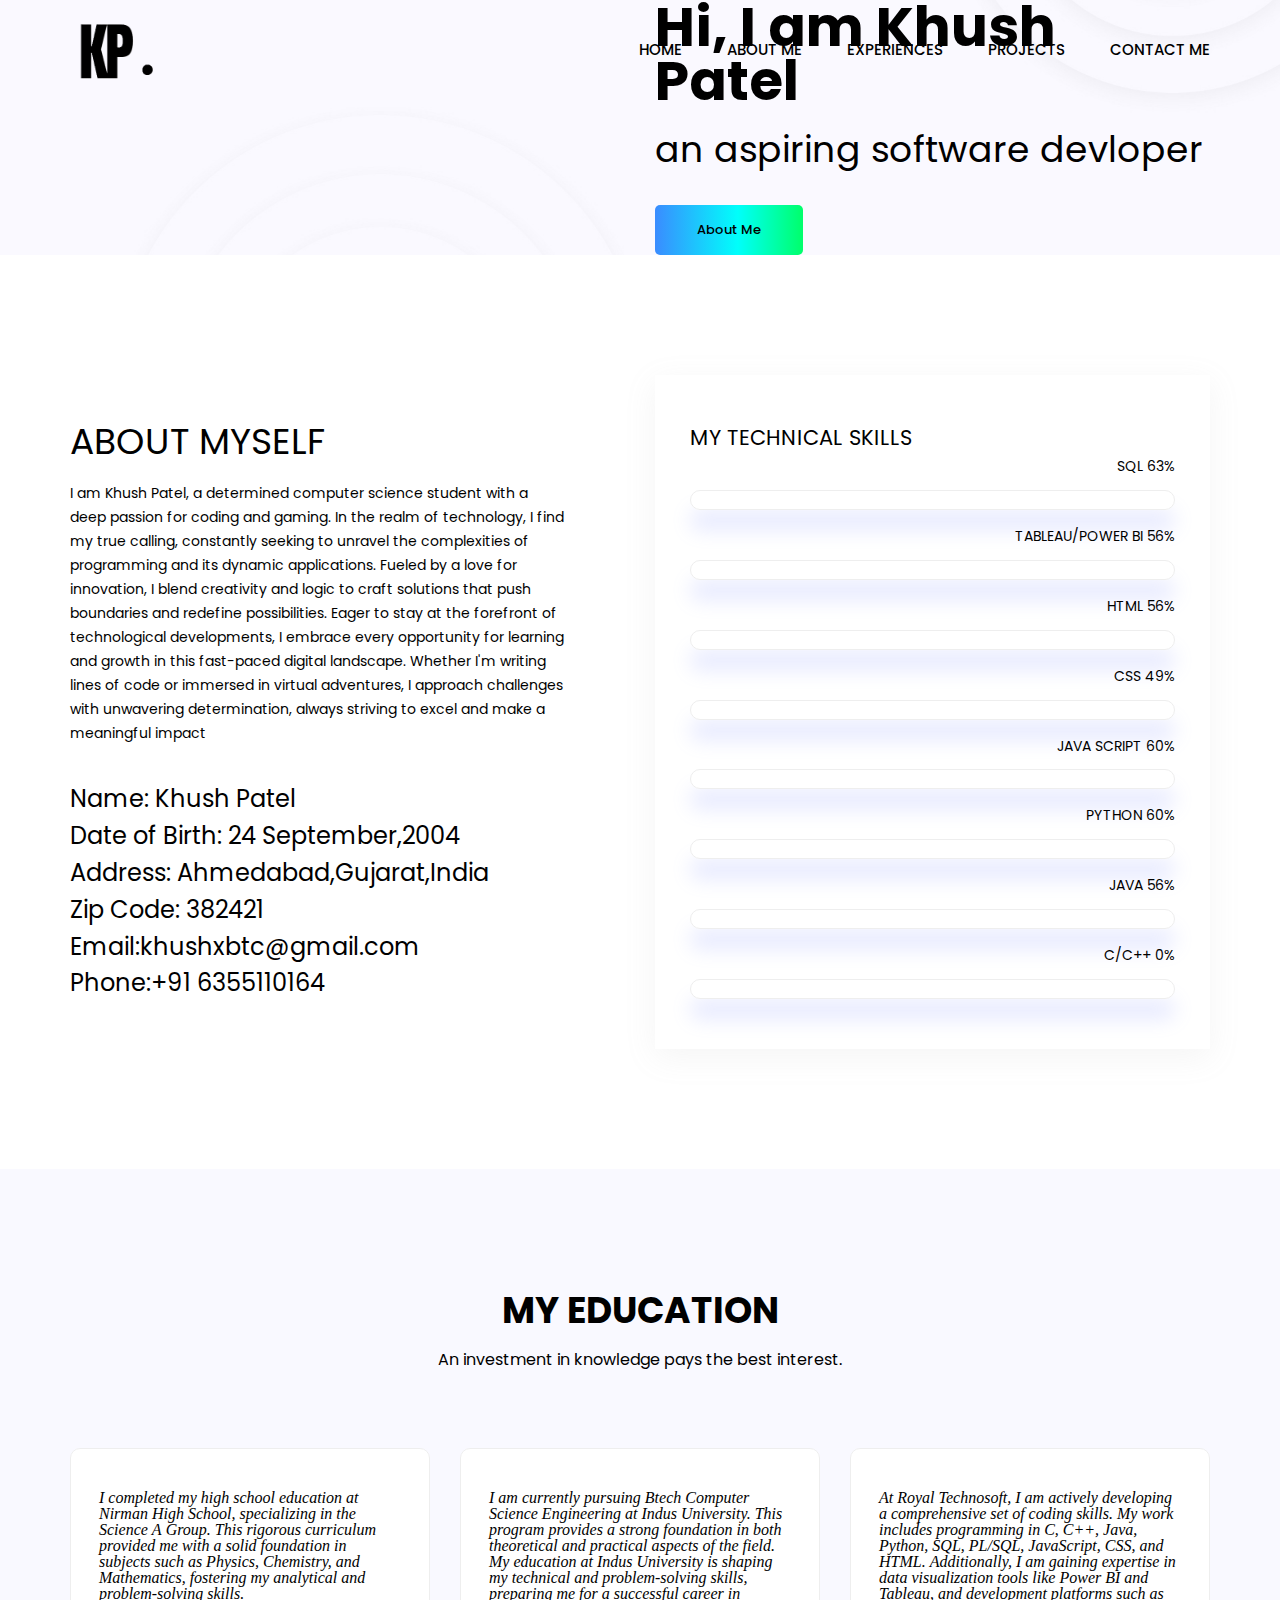
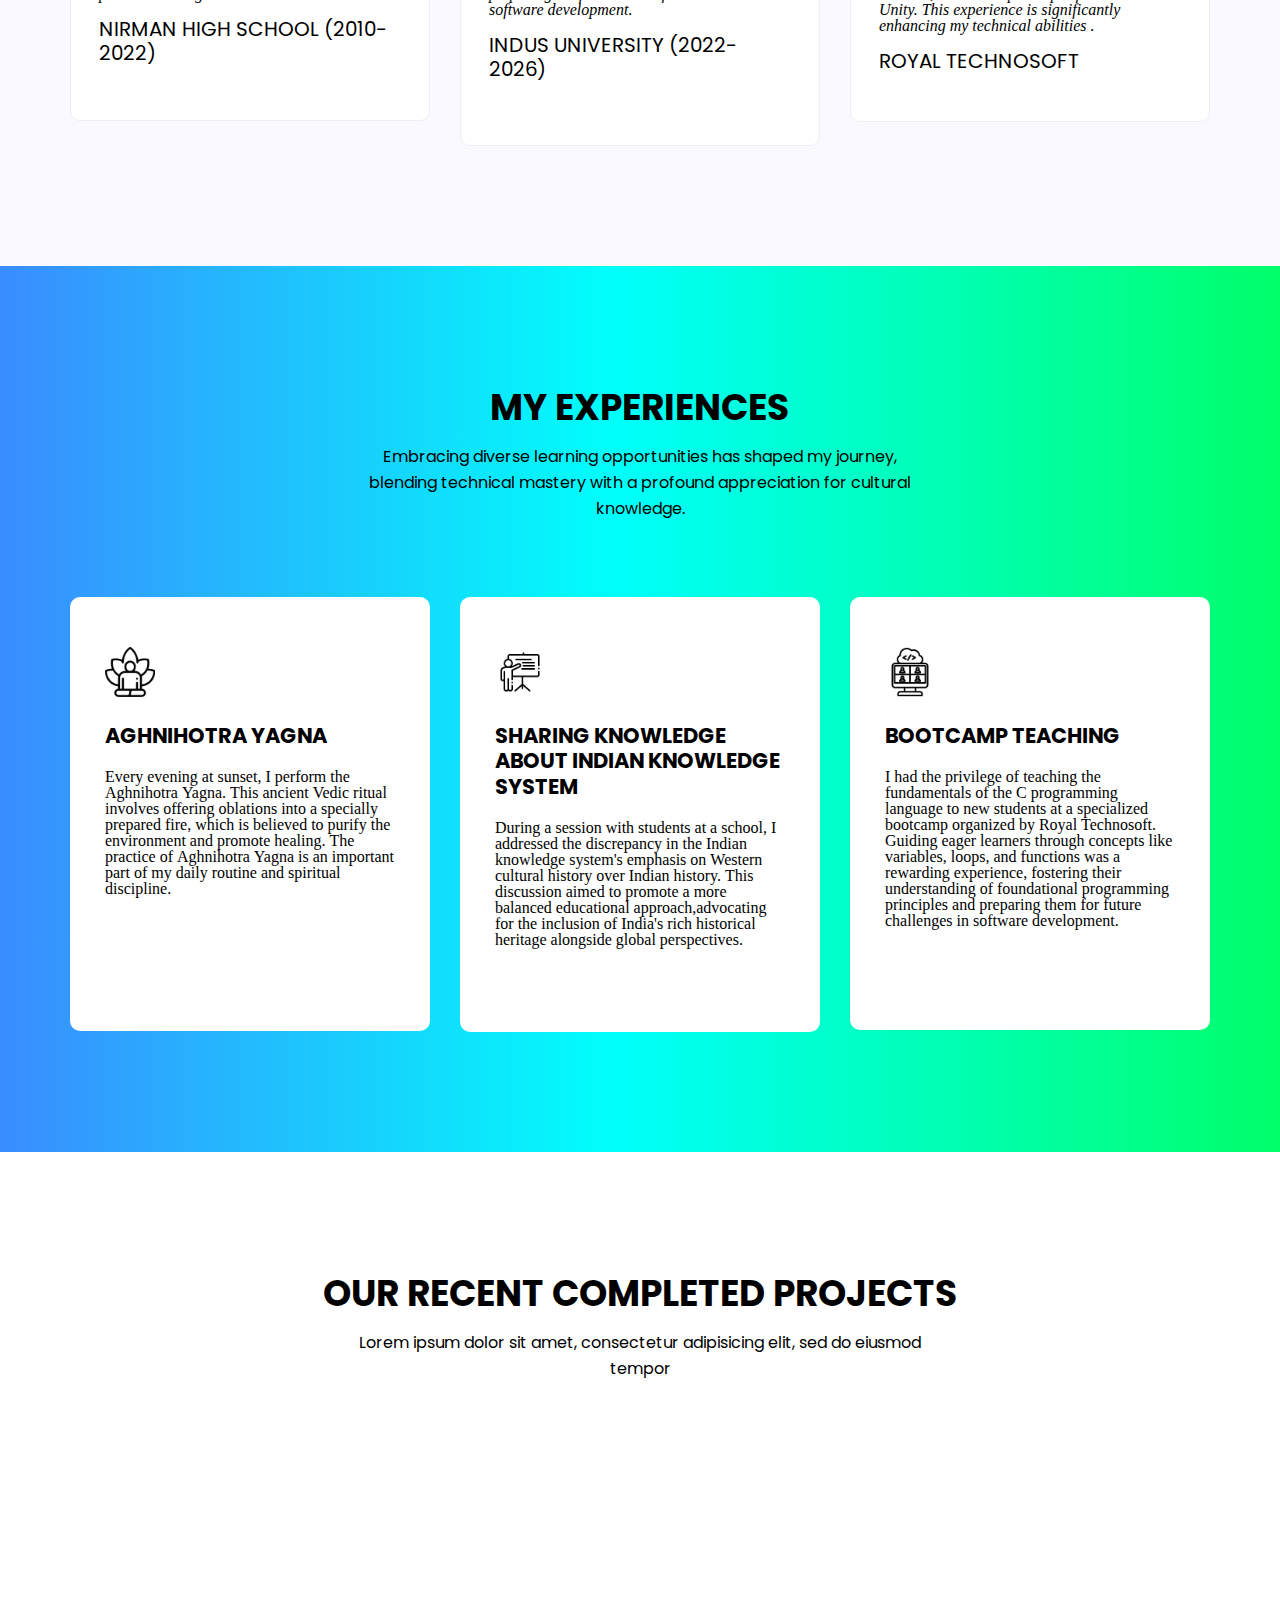
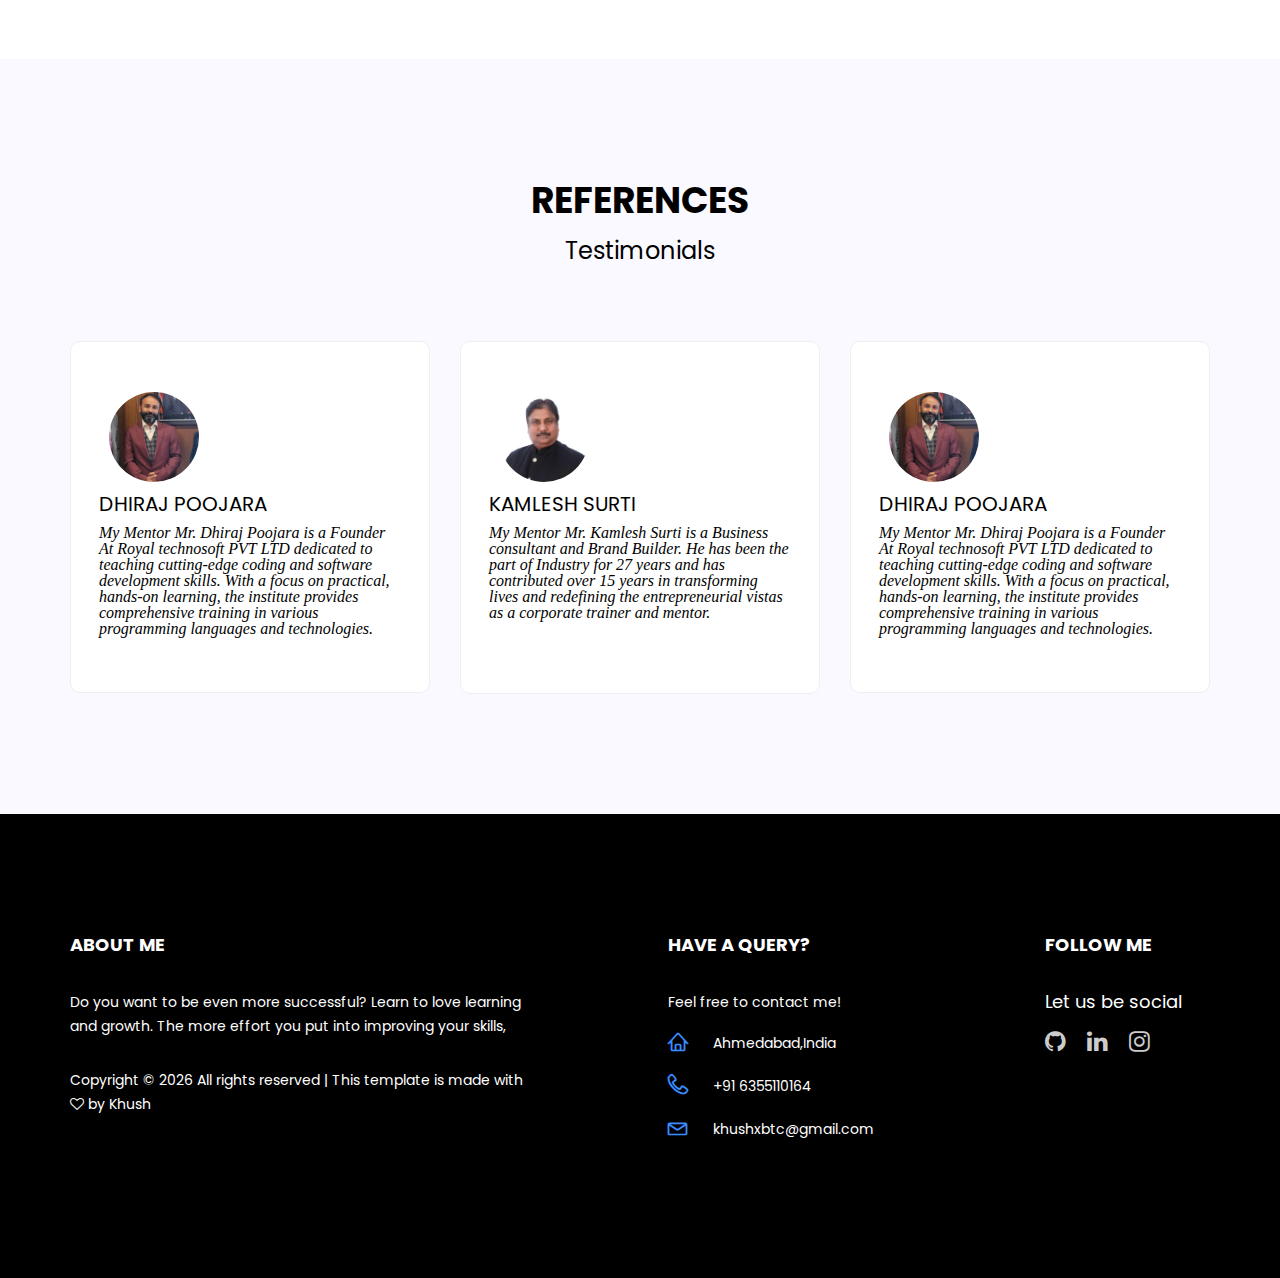
==== index.html @ c9334018 "Update index.html" ====
<!doctype html>
<html lang="en">

<head>
	<!-- Required meta tags -->
	<meta charset="utf-8">
	<meta name="viewport" content="width=device-width, initial-scale=1, shrink-to-fit=no">
	<link rel="icon" type="image/png" href="img/favicon.png" >
	<title>Khush Patel</title>
	<!-- Bootstrap CSS -->
	<link rel="stylesheet" href="css/bootstrap.css">
	<link rel="stylesheet" href="vendors/linericon/style.css">
	<link rel="stylesheet" href="css/font-awesome.min.css">
	<link rel="stylesheet" href="vendors/owl-carousel/owl.carousel.min.css">
	<link rel="stylesheet" href="vendors/lightbox/simpleLightbox.css">
	<link rel="stylesheet" href="vendors/nice-select/css/nice-select.css">
	<link rel="stylesheet" href="vendors/animate-css/animate.css">
	<link rel="stylesheet" href="vendors/flaticon/flaticon.css">
	<!-- main css -->
	<link rel="stylesheet" href="css/style.css">
	<link rel="stylesheet" href="css/responsive.css">
</head>

<body>

	<!--================Header Menu Area =================-->
	<header class="header_area">
		<div class="main_menu" id="mainNav">
			<nav class="navbar navbar-expand-lg navbar-light">
				<div class="container box_1620">
					<!-- Brand and toggle get grouped for better mobile display -->
					<a class="navbar-brand logo_h" href="index.html"><img src="img/logo.png" width="90px" alt=""></a>
					<button class="navbar-toggler" type="button" data-toggle="collapse"
						data-target="#navbarSupportedContent" aria-controls="navbarSupportedContent"
						aria-expanded="false" aria-label="Toggle navigation">
						<span class="icon-bar"></span>
						<span class="icon-bar"></span>
						<span class="icon-bar"></span>
					</button>
					<!-- Collect the nav links, forms, and other content for toggling -->
					<div class="collapse navbar-collapse offset" id="navbarSupportedContent">
						<ul class="nav navbar-nav menu_nav ml-auto">
							<li class="nav-item active"><a class="nav-link" href="index.html">Home</a></li>
							<li class="nav-item"><a class="nav-link" href="about-us.html">About Me</a></li>
							<li class="nav-item"><a class="nav-link" href="services.html">experiences</a>
							<li class="nav-item"><a class="nav-link" href="portfolio.html">Projects</a>
							<li class="nav-item"><a class="nav-link" href="contact.html">Contact me</a></li>
						</ul>
					</div>
				</div>
			</nav>
		</div>
	</header>
	<!--================Header Menu Area =================-->

	<!--================Home Banner Area =================-->
	<section class="home_banner_area">
		<div class="banner_inner">
			<div class="container">
				<div class="row">
					<div class="col-lg-6">
						<div class="home_left_img">
							<img src="img/banner/home-left-3.png" height="800" alt="">
						</div>
					</div>
					<div class="col-lg-6">
						<div class="banner_content">
							<!-- <h5>This is me,</h5> -->
							<h2> Hi, I am Khush Patel</h2>
							<h1 id="fsd">an aspiring software devloper</h3>
								<br>
								<a class="banner_btn" href="about-us.html">About Me</a>
						</div>
					</div>
				</div>
			</div>
		</div>
	</section>
	<!--================End Home Banner Area =================-->

	<!--================Welcome Area =================-->
	<section class="welcome_area p_120">
		<div class="container">
			<div class="row welcome_inner">
				<div class="col-lg-6">
					<div class="welcome_text">
						<h4>About Myself</h4>
						<p>I am Khush Patel, a determined computer science student with a deep passion for coding and
							gaming. In the realm of technology, I find my true calling, constantly seeking to unravel
							the complexities of programming and its dynamic applications. Fueled by a love for
							innovation, I blend creativity and logic to craft solutions that push boundaries and
							redefine possibilities. Eager to stay at the forefront of technological developments, I
							embrace every opportunity for learning and growth in this fast-paced digital landscape.
							Whether I'm writing lines of code or immersed in virtual adventures, I approach challenges
							with unwavering determination, always striving to excel and make a meaningful impact</p>
					</div>
					<div>
						<h3>Name: Khush Patel</h3>
					</div>
					<div>
						<h3>Date of Birth: 24 September,2004</h3>
					</div>
					<div>
						<h3>Address: Ahmedabad,Gujarat,India</h3>
					</div>
					<div>
						<h3>Zip Code: 382421</h3>
					</div>
					<div>
						<h3>Email:khushxbtc@gmail.com</h3>
					</div>
					<div>
						<h3>Phone:+91 6355110164</h3>
					</div>

				</div>

				<div class="col-lg-6">
					<div class="tools_expert">
						<h3>My Technical Skills</h3>
						<div class="skill_main">
							<div class="skill_item">
								<h4>SQL <span class="counter">90</span>%</h4>
								<div class="progress">
									<div class="progress-bar" role="progressbar" aria-valuenow="90" aria-valuemin="0"
										aria-valuemax="100"></div>
								</div>
							</div>
							<div class="skill_item">
								<h4>TABLEAU/POWER BI <span class="counter">80</span>%</h4>
								<div class="progress">
									<div class="progress-bar" role="progressbar" aria-valuenow="80" aria-valuemin="0"
										aria-valuemax="100"></div>
								</div>
							</div>
							<div class="skill_item">
								<h4>HTML <span class="counter">80</span>%</h4>
								<div class="progress">
									<div class="progress-bar" role="progressbar" aria-valuenow="80" aria-valuemin="0"
										aria-valuemax="100"></div>
								</div>
							</div>
							<div class="skill_item">
								<h4>CSS <span class="counter">70</span>%</h4>
								<div class="progress">
									<div class="progress-bar" role="progressbar" aria-valuenow="70" aria-valuemin="0"
										aria-valuemax="100"></div>
								</div>
							</div>

							<div class="skill_item">
								<h4>JAVA SCRIPT <span class="counter">85</span>%</h4>
								<div class="progress">
									<div class="progress-bar" role="progressbar" aria-valuenow="85" aria-valuemin="0"
										aria-valuemax="100"></div>
								</div>
							</div>
							<div class="skill_item">
								<h4>PYTHON <span class="counter">85</span>%</h4>
								<div class="progress">
									<div class="progress-bar" role="progressbar" aria-valuenow="85" aria-valuemin="0"
										aria-valuemax="100"></div>
								</div>
							</div>
							<div class="skill_item">
								<h4>JAVA <span class="counter">80</span>%</h4>
								<div class="progress">
									<div class="progress-bar" role="progressbar" aria-valuenow="80" aria-valuemin="0"
										aria-valuemax="100"></div>
								</div>
							</div>
							<div class="skill_item">
								<h4>C/C++ <span class="counter">85</span>%</h4>
								<div class="progress">
									<div class="progress-bar" role="progressbar" aria-valuenow="85" aria-valuemin="0"
										aria-valuemax="100"></div>
								</div>
							</div>
						</div>
					</div>
				</div>
			</div>
		</div>
	</section>
	<section class="testimonials_area p_120">
		<div class="container">
			<div class="main_title">
				<h2>MY EDUCATION</h2>
				<p>An investment in knowledge pays the best interest.</p>
			</div>
			<div class="testi_inner">
				<div class="testi_slider owl-carousel">
					<div class="item">
						<div class="testi_item">
							<div id="ee1">
								<i class="fa fa-quotes">
									<p>I completed my high school education at Nirman High School, specializing in the
										Science A Group. This rigorous curriculum provided me with a solid foundation in
										subjects such as Physics, Chemistry, and Mathematics, fostering my analytical
										and
										problem-solving skills.</p>
								</i>
								<h4>NIRMAN HIGH SCHOOL (2010-2022) </h4>
							</div>
						</div>
					</div>
					<div class="item">
						<div class="testi_item">
							<div id="e2">
								<i class="fa fa-quotes">
									<p>I am currently pursuing Btech Computer Science Engineering at Indus University.
										This
										program provides a strong foundation in both theoretical and practical aspects
										of
										the field. My education at Indus University is shaping my technical and
										problem-solving skills, preparing me for a successful career in software
										development.</p>
								</i>
								<h4>INDUS UNIVERSITY (2022-2026)</h4>
							</div>
						</div>
					</div>
					<div class="item">
						<div class="testi_item">

							<i class="fa fa-quotes">
								<p>At Royal Technosoft, I am actively developing a comprehensive set of coding skills.
									My work includes programming in C, C++, Java, Python, SQL, PL/SQL, JavaScript, CSS,
									and HTML. Additionally, I am gaining expertise in data visualization tools like
									Power BI and Tableau, and development platforms such as Unity. This experience is
									significantly enhancing my technical abilities .</p>
							</i>
							<h4>Royal Technosoft</h4>
						</div>
					</div>
				</div>
			</div>
		</div>
	</section>
	<!--================End Welcome Area =================-->

	<!--================Feature Area =================-->
	<section class="feature_area p_120">
		<div class="container">
			<div class="main_title">
				<h2>My Experiences</h2>
				<p>Embracing diverse learning opportunities has shaped my journey, blending technical mastery with a
					profound appreciation for cultural knowledge.</p>
			</div>
			<div class="feature_inner row">
				<div class="col-lg-4 col-md-6">
					<div class="feature_item">
						<div id="e1">
							<div>
								<img src="img/001-meditation.png" width="50">
							</div>
							<br>
							<h4>Aghnihotra Yagna</h4>
							<i class="fa fa-quotes">
								<p>Every evening at sunset, I perform the Aghnihotra Yagna. This ancient Vedic ritual
									involves offering oblations into a specially prepared fire, which is believed to
									purify the environment and promote healing. The practice of Aghnihotra Yagna is an
									important part of my daily routine and spiritual discipline.</p>
							</i>
						</div>
					</div>
				</div>
				<div class="col-lg-4 col-md-6">
					<div class="feature_item">
						<div>
							<img src="img/002-teaching.png" width="50">
						</div>
						<br>
						<h4>Sharing Knowledge About Indian Knowledge System</h4>
						<i class="fa fa-quotes">
							<p>During a session with students at a school, I addressed the discrepancy in the Indian
								knowledge system's emphasis on Western cultural history over Indian history. This
								discussion aimed to promote a more balanced educational approach,advocating for the
								inclusion of India's rich historical heritage alongside global perspectives.</p>
						</i>
					</div>
				</div>
				<div class="col-lg-4 col-md-6">
					<div class="feature_item">
						<div id="e3">
							<div>
								<img src="img/003-coding-cloud.png" width="50">
							</div>
							<br>
							<h4>BOOTCAMP TEACHING</h4>
							<i class="fa fa-quotes">
								<p>I had the privilege of teaching the fundamentals of the C programming language to new
									students at a specialized bootcamp organized by Royal Technosoft. Guiding eager
									learners
									through concepts like variables, loops, and functions was a rewarding experience,
									fostering their understanding of foundational programming principles and preparing
									them
									for future challenges in software development.</p>
							</i>
						</div>
					</div>
				</div>
			</div>
		</div>
	</section>
	<!--================End Feature Area =================-->

	<!--================Projects Area =================-->
	<section class="projects_area p_120">
		<div class="container">
			<div class="main_title">
				<h2>Our Recent Completed Projects</h2>
				<p>Lorem ipsum dolor sit amet, consectetur adipisicing elit, sed do eiusmod tempor</p>
			</div>
			<!-- <div class="projects_fillter">
					<ul class="filter list">
						<li class="active" data-filter="*"><a href="#">All Categories</a></li>
						<li data-filter=".brand"><a href="#">Branding</a></li>
						<li data-filter=".work"><a href="#">Creative Work </a></li>
						<li data-filter=".web"><a href="#">Web Design</a></li>
					</ul>
				</div> -->
			<div class="projects_inner row">
				<div class="col-lg-4 col-sm-6 brand web">
					<div class="projects_item">
						<img class="img-fluid" src="img/projects/projects-1.jpg" alt="">
						<div class="projects_text">
							<a href="portfolio-details.html">
								<h4>3D Helmet Design</h4>
							</a>
							<p>Client Project</p>
						</div>
					</div>
				</div>
				<div class="col-lg-4 col-sm-6 brand work">
					<div class="projects_item">
						<img class="img-fluid" src="img/projects/projects-2.jpg" alt="">
						<div class="projects_text">
							<a href="portfolio-details.html">
								<h4>3D Helmet Design</h4>
							</a>
							<p>Client Project</p>
						</div>
					</div>
				</div>
				<div class="col-lg-4 col-sm-6 work">
					<div class="projects_item">
						<img class="img-fluid" src="img/projects/projects-3.jpg" alt="">
						<div class="projects_text">
							<a href="portfolio-details.html">
								<h4>3D Helmet Design</h4>
							</a>
							<p>Client Project</p>
						</div>
					</div>
				</div>
				<div class="col-lg-4 col-sm-6 brand web">
					<div class="projects_item">
						<img class="img-fluid" src="img/projects/projects-4.jpg" alt="">
						<div class="projects_text">
							<a href="portfolio-details.html">
								<h4>3D Helmet Design</h4>
							</a>
							<p>Client Project</p>
						</div>
					</div>
				</div>
				<div class="col-lg-4 col-sm-6 brand work">
					<div class="projects_item">
						<img class="img-fluid" src="img/projects/projects-5.jpg" alt="">
						<div class="projects_text">
							<a href="portfolio-details.html">
								<h4>3D Helmet Design</h4>
							</a>
							<p>Client Project</p>
						</div>
					</div>
				</div>
				<div class="col-lg-4 col-sm-6 brand work web">
					<div class="projects_item">
						<img class="img-fluid" src="img/projects/projects-6.jpg" alt="">
						<div class="projects_text">
							<a href="portfolio-details.html">
								<h4>3D Helmet Design</h4>
							</a>
							<p>Client Project</p>
						</div>
					</div>
				</div>
			</div>
		</div>
	</section>
	<!--================End Projects Area =================-->

	<!--================Testimonials Area =================-->
	<section class="testimonials_area p_120">
		<div class="container">
			<div class="main_title">
				<h2>REFERENCES</h2>
				<h3>Testimonials</h3>
			</div>
			<div class="testi_inner">
				<div class="testi_slider owl-carousel">
					<div class="item">
						<div class="testi_item">
							<div id="dst">
								<img src="img/dhiraj_sir.jpeg" id="ds">
								<h4>Dhiraj Poojara</h4>
								<i class="fa fa-quotes">
									<p>My Mentor Mr. Dhiraj Poojara is a Founder At Royal technosoft PVT LTD dedicated
										to
										teaching cutting-edge coding and software development skills. With a focus on
										practical, hands-on learning, the institute provides comprehensive training in
										various programming languages and technologies. </p>
								</i>
							</div>
						</div>
					</div>
					<div class="item">
						<div class="testi_item">
							<div id="kst">
								<img src="img/Kamlesh_Sir.png" id="ks">
								<h4>Kamlesh Surti</h4>
								<i class="fa fa-quotes">
									<p>My Mentor Mr. Kamlesh Surti is a Business consultant and Brand Builder. He has
										been
										the part of Industry for 27 years and has contributed over 15 years in
										transforming
										lives and redefining the entrepreneurial vistas as a corporate trainer and
										mentor.
									</p>
								</i>
							</div>
						</div>
					</div>
				</div>
			</div>
		</div>
	</section>
	<!--================End Testimonials Area =================-->
	<!--================Footer Area =================-->
	<footer class="footer_area p_120">
		<div class="container">
			<div class="row footer_inner">
				<div class="col-lg-5 col-sm-6">
					<aside class="f_widget ab_widget">
						<div class="f_title">
							<h3>About Me</h3>
						</div>
						<p>Do you want to be even more successful? Learn to love learning and growth. The more effort
							you put into improving your skills,</p>
						<p><!-- Link back to Colorlib can't be removed. Template is licensed under CC BY 3.0. -->
							Copyright &copy;
							<script>document.write(new Date().getFullYear());</script> All rights reserved | This
							template is made with <i class="fa fa-heart-o" aria-hidden="true"></i> by <a
								target="_blank">Khush</a>
							<!-- Link back to Colorlib can't be removed. Template is licensed under CC BY 3.0. -->
						</p>
					</aside>
				</div>
				<div class="col-lg-5 col-sm-6">
					<aside class="f_widget news_widget">
						<div class="f_title">
							<h3>Have A Query?</h3>
						</div>
						<p>Feel free to contact me!</p>
						<div class="contact_info">
							<div class="info_item">
								<i class="lnr lnr-home"></i>
								<p>Ahmedabad,India</p>
							</div>
							<div class="info_item">
								<i class="lnr lnr-phone-handset"></i>
								<p>+91 6355110164</p>
							</div>
							<div class="info_item">
								<i class="lnr lnr-envelope"></i>
								<p>khushxbtc@gmail.com</p>
							</div>
						</div>
					</aside>
				</div>
				<div class="col-lg-2">
					<aside class="f_widget social_widget">
						<div class="f_title">
							<h3>Follow Me</h3>
						</div>
						<p>Let us be social</p>
						<ul class="list">
							<li><a href="https://github.com/KHUSHxBTC"><i class="fa fa-github"></i></a></li>
							<li><a href="https://www.linkedin.com/in/khush-patel-141116258/"><i
										class="fa fa-linkedin"></i></a></li>
							<li><a href="https://www.instagram.com/op_khush.x"><i class="fa fa-instagram"></i></a></li>
						</ul>
					</aside>
				</div>
			</div>
		</div>
	</footer>
	<!--================End Footer Area =================-->





	<!-- Optional JavaScript -->
	<!-- jQuery first, then Popper.js, then Bootstrap JS -->
	<script src="js/jquery-3.2.1.min.js"></script>
	<script src="js/popper.js"></script>
	<script src="js/bootstrap.min.js"></script>
	<script src="js/stellar.js"></script>
	<script src="vendors/lightbox/simpleLightbox.min.js"></script>
	<script src="vendors/nice-select/js/jquery.nice-select.min.js"></script>
	<script src="vendors/isotope/imagesloaded.pkgd.min.js"></script>
	<script src="vendors/isotope/isotope-min.js"></script>
	<script src="vendors/owl-carousel/owl.carousel.min.js"></script>
	<script src="js/jquery.ajaxchimp.min.js"></script>
	<script src="vendors/counter-up/jquery.waypoints.min.js"></script>
	<script src="vendors/counter-up/jquery.counterup.min.js"></script>
	<script src="js/mail-script.js"></script>
	<!--gmaps Js-->
	<script src="https://maps.googleapis.com/maps/api/js?key=AIzaSyCjCGmQ0Uq4exrzdcL6rvxywDDOvfAu6eE"></script>
	<script src="js/gmaps.min.js"></script>
	<script src="js/theme.js"></script>
</body>

</html>
---- vendors/linericon/style.css ----
@font-face {
	font-family: 'Linearicons-Free';
	src:url('fonts/Linearicons-Free.eot?w118d');
	src:url('fonts/Linearicons-Free.eot?#iefixw118d') format('embedded-opentype'),
		url('fonts/Linearicons-Free.woff2?w118d') format('woff2'),
		url('fonts/Linearicons-Free.woff?w118d') format('woff'),
		url('fonts/Linearicons-Free.ttf?w118d') format('truetype'),
		url('fonts/Linearicons-Free.svg?w118d#Linearicons-Free') format('svg');
	font-weight: normal;
	font-style: normal;
}

.lnr {
	font-family: 'Linearicons-Free';
	speak: none;
	font-style: normal;
	font-weight: normal;
	font-variant: normal;
	text-transform: none;
	line-height: 1;

	/* Better Font Rendering =========== */
	-webkit-font-smoothing: antialiased;
	-moz-osx-font-smoothing: grayscale;
}

.lnr-home:before {
	content: "\e800";
}
.lnr-apartment:before {
	content: "\e801";
}
.lnr-pencil:before {
	content: "\e802";
}
.lnr-magic-wand:before {
	content: "\e803";
}
.lnr-drop:before {
	content: "\e804";
}
.lnr-lighter:before {
	content: "\e805";
}
.lnr-poop:before {
	content: "\e806";
}
.lnr-sun:before {
	content: "\e807";
}
.lnr-moon:before {
	content: "\e808";
}
.lnr-cloud:before {
	content: "\e809";
}
.lnr-cloud-upload:before {
	content: "\e80a";
}
.lnr-cloud-download:before {
	content: "\e80b";
}
.lnr-cloud-sync:before {
	content: "\e80c";
}
.lnr-cloud-check:before {
	content: "\e80d";
}
.lnr-database:before {
	content: "\e80e";
}
.lnr-lock:before {
	content: "\e80f";
}
.lnr-cog:before {
	content: "\e810";
}
.lnr-trash:before {
	content: "\e811";
}
.lnr-dice:before {
	content: "\e812";
}
.lnr-heart:before {
	content: "\e813";
}
.lnr-star:before {
	content: "\e814";
}
.lnr-star-half:before {
	content: "\e815";
}
.lnr-star-empty:before {
	content: "\e816";
}
.lnr-flag:before {
	content: "\e817";
}
.lnr-envelope:before {
	content: "\e818";
}
.lnr-paperclip:before {
	content: "\e819";
}
.lnr-inbox:before {
	content: "\e81a";
}
.lnr-eye:before {
	content: "\e81b";
}
.lnr-printer:before {
	content: "\e81c";
}
.lnr-file-empty:before {
	content: "\e81d";
}
.lnr-file-add:before {
	content: "\e81e";
}
.lnr-enter:before {
	content: "\e81f";
}
.lnr-exit:before {
	content: "\e820";
}
.lnr-graduation-hat:before {
	content: "\e821";
}
.lnr-license:before {
	content: "\e822";
}
.lnr-music-note:before {
	content: "\e823";
}
.lnr-film-play:before {
	content: "\e824";
}
.lnr-camera-video:before {
	content: "\e825";
}
.lnr-camera:before {
	content: "\e826";
}
.lnr-picture:before {
	content: "\e827";
}
.lnr-book:before {
	content: "\e828";
}
.lnr-bookmark:before {
	content: "\e829";
}
.lnr-user:before {
	content: "\e82a";
}
.lnr-users:before {
	content: "\e82b";
}
.lnr-shirt:before {
	content: "\e82c";
}
.lnr-store:before {
	content: "\e82d";
}
.lnr-cart:before {
	content: "\e82e";
}
.lnr-tag:before {
	content: "\e82f";
}
.lnr-phone-handset:before {
	content: "\e830";
}
.lnr-phone:before {
	content: "\e831";
}
.lnr-pushpin:before {
	content: "\e832";
}
.lnr-map-marker:before {
	content: "\e833";
}
.lnr-map:before {
	content: "\e834";
}
.lnr-location:before {
	content: "\e835";
}
.lnr-calendar-full:before {
	content: "\e836";
}
.lnr-keyboard:before {
	content: "\e837";
}
.lnr-spell-check:before {
	content: "\e838";
}
.lnr-screen:before {
	content: "\e839";
}
.lnr-smartphone:before {
	content: "\e83a";
}
.lnr-tablet:before {
	content: "\e83b";
}
.lnr-laptop:before {
	content: "\e83c";
}
.lnr-laptop-phone:before {
	content: "\e83d";
}
.lnr-power-switch:before {
	content: "\e83e";
}
.lnr-bubble:before {
	content: "\e83f";
}
.lnr-heart-pulse:before {
	content: "\e840";
}
.lnr-construction:before {
	content: "\e841";
}
.lnr-pie-chart:before {
	content: "\e842";
}
.lnr-chart-bars:before {
	content: "\e843";
}
.lnr-gift:before {
	content: "\e844";
}
.lnr-diamond:before {
	content: "\e845";
}
.lnr-linearicons:before {
	content: "\e846";
}
.lnr-dinner:before {
	content: "\e847";
}
.lnr-coffee-cup:before {
	content: "\e848";
}
.lnr-leaf:before {
	content: "\e849";
}
.lnr-paw:before {
	content: "\e84a";
}
.lnr-rocket:before {
	content: "\e84b";
}
.lnr-briefcase:before {
	content: "\e84c";
}
.lnr-bus:before {
	content: "\e84d";
}
.lnr-car:before {
	content: "\e84e";
}
.lnr-train:before {
	content: "\e84f";
}
.lnr-bicycle:before {
	content: "\e850";
}
.lnr-wheelchair:before {
	content: "\e851";
}
.lnr-select:before {
	content: "\e852";
}
.lnr-earth:before {
	content: "\e853";
}
.lnr-smile:before {
	content: "\e854";
}
.lnr-sad:before {
	content: "\e855";
}
.lnr-neutral:before {
	content: "\e856";
}
.lnr-mustache:before {
	content: "\e857";
}
.lnr-alarm:before {
	content: "\e858";
}
.lnr-bullhorn:before {
	content: "\e859";
}
.lnr-volume-high:before {
	content: "\e85a";
}
.lnr-volume-medium:before {
	content: "\e85b";
}
.lnr-volume-low:before {
	content: "\e85c";
}
.lnr-volume:before {
	content: "\e85d";
}
.lnr-mic:before {
	content: "\e85e";
}
.lnr-hourglass:before {
	content: "\e85f";
}
.lnr-undo:before {
	content: "\e860";
}
.lnr-redo:before {
	content: "\e861";
}
.lnr-sync:before {
	content: "\e862";
}
.lnr-history:before {
	content: "\e863";
}
.lnr-clock:before {
	content: "\e864";
}
.lnr-download:before {
	content: "\e865";
}
.lnr-upload:before {
	content: "\e866";
}
.lnr-enter-down:before {
	content: "\e867";
}
.lnr-exit-up:before {
	content: "\e868";
}
.lnr-bug:before {
	content: "\e869";
}
.lnr-code:before {
	content: "\e86a";
}
.lnr-link:before {
	content: "\e86b";
}
.lnr-unlink:before {
	content: "\e86c";
}
.lnr-thumbs-up:before {
	content: "\e86d";
}
.lnr-thumbs-down:before {
	content: "\e86e";
}
.lnr-magnifier:before {
	content: "\e86f";
}
.lnr-cross:before {
	content: "\e870";
}
.lnr-menu:before {
	content: "\e871";
}
.lnr-list:before {
	content: "\e872";
}
.lnr-chevron-up:before {
	content: "\e873";
}
.lnr-chevron-down:before {
	content: "\e874";
}
.lnr-chevron-left:before {
	content: "\e875";
}
.lnr-chevron-right:before {
	content: "\e876";
}
.lnr-arrow-up:before {
	content: "\e877";
}
.lnr-arrow-down:before {
	content: "\e878";
}
.lnr-arrow-left:before {
	content: "\e879";
}
.lnr-arrow-right:before {
	content: "\e87a";
}
.lnr-move:before {
	content: "\e87b";
}
.lnr-warning:before {
	content: "\e87c";
}
.lnr-question-circle:before {
	content: "\e87d";
}
.lnr-menu-circle:before {
	content: "\e87e";
}
.lnr-checkmark-circle:before {
	content: "\e87f";
}
.lnr-cross-circle:before {
	content: "\e880";
}
.lnr-plus-circle:before {
	content: "\e881";
}
.lnr-circle-minus:before {
	content: "\e882";
}
.lnr-arrow-up-circle:before {
	content: "\e883";
}
.lnr-arrow-down-circle:before {
	content: "\e884";
}
.lnr-arrow-left-circle:before {
	content: "\e885";
}
.lnr-arrow-right-circle:before {
	content: "\e886";
}
.lnr-chevron-up-circle:before {
	content: "\e887";
}
.lnr-chevron-down-circle:before {
	content: "\e888";
}
.lnr-chevron-left-circle:before {
	content: "\e889";
}
.lnr-chevron-right-circle:before {
	content: "\e88a";
}
.lnr-crop:before {
	content: "\e88b";
}
.lnr-frame-expand:before {
	content: "\e88c";
}
.lnr-frame-contract:before {
	content: "\e88d";
}
.lnr-layers:before {
	content: "\e88e";
}
.lnr-funnel:before {
	content: "\e88f";
}
.lnr-text-format:before {
	content: "\e890";
}
.lnr-text-format-remove:before {
	content: "\e891";
}
.lnr-text-size:before {
	content: "\e892";
}
.lnr-bold:before {
	content: "\e893";
}
.lnr-italic:before {
	content: "\e894";
}
.lnr-underline:before {
	content: "\e895";
}
.lnr-strikethrough:before {
	content: "\e896";
}
.lnr-highlight:before {
	content: "\e897";
}
.lnr-text-align-left:before {
	content: "\e898";
}
.lnr-text-align-center:before {
	content: "\e899";
}
.lnr-text-align-right:before {
	content: "\e89a";
}
.lnr-text-align-justify:before {
	content: "\e89b";
}
.lnr-line-spacing:before {
	content: "\e89c";
}
.lnr-indent-increase:before {
	content: "\e89d";
}
.lnr-indent-decrease:before {
	content: "\e89e";
}
.lnr-pilcrow:before {
	content: "\e89f";
}
.lnr-direction-ltr:before {
	content: "\e8a0";
}
.lnr-direction-rtl:before {
	content: "\e8a1";
}
.lnr-page-break:before {
	content: "\e8a2";
}
.lnr-sort-alpha-asc:before {
	content: "\e8a3";
}
.lnr-sort-amount-asc:before {
	content: "\e8a4";
}
.lnr-hand:before {
	content: "\e8a5";
}
.lnr-pointer-up:before {
	content: "\e8a6";
}
.lnr-pointer-right:before {
	content: "\e8a7";
}
.lnr-pointer-down:before {
	content: "\e8a8";
}
.lnr-pointer-left:before {
	content: "\e8a9";
}
---- vendors/lightbox/simpleLightbox.css ----
.slbOverlay, .slbWrapOuter, .slbWrap {
  position: fixed;
  top: 0;
  right: 0;
  bottom: 0;
  left: 0;
}

.slbOverlay {
  overflow: hidden;
  z-index: 2000;
  background-color: #000;
  opacity: 0.7;
  filter: alpha(opacity=70);
  -webkit-animation: slbOverlay 0.5s;
  -moz-animation: slbOverlay 0.5s;
  animation: slbOverlay 0.5s;
}

.slbWrapOuter {
  overflow-x: hidden;
  overflow-y: auto;
  z-index: 2010;
}

.slbWrap {
  position: absolute;
  text-align: center;
}

.slbWrap:before {
  content: "";
  display: inline-block;
  height: 100%;
  vertical-align: middle;
}

.slbContentOuter {
  display: inline-block;
  vertical-align: middle;
  margin: 0px auto;
  padding: 0 1em;
  box-sizing: border-box;
  z-index: 2020;
  text-align: left;
  max-width: 100%;
}

.slbContentEl .slbContentOuter {
  padding: 5em 1em;
}

.slbContent {
  position: relative;
}

.slbContentEl .slbContent {
  -webkit-animation: slbEnter 0.3s;
  -moz-animation: slbEnter 0.3s;
  animation: slbEnter 0.3s;
  background-color: #fff;
  box-shadow: 0 0.2em 1em rgba(0, 0, 0, 0.4);
}

.slbImageWrap {
  -webkit-animation: slbEnter 0.3s;
  -moz-animation: slbEnter 0.3s;
  animation: slbEnter 0.3s;
  position: relative;
}

.slbImageWrap:after {
  content: "";
  position: absolute;
  left: 0;
  right: 0;
  top: 5em;
  bottom: 5em;
  display: block;
  z-index: -1;
  box-shadow: 0 0.2em 1em rgba(0, 0, 0, 0.6);
  background-color: #FFF;
}

.slbImage {
  width: auto;
  max-width: 100%;
  height: auto;
  display: block;
  line-height: 0;
  box-sizing: border-box;
  padding: 5em 0;
  margin: 0 auto;
}

.slbCaption {
  display: inline-block;
  max-width: 100%;
  overflow: hidden;
  text-overflow: ellipsis;
  white-space: nowrap;
  word-wrap: normal;
  font-size: 1.4em;
  position: absolute;
  left: 0;
  right: 0;
  bottom: 0;
  padding: 0.71429em 0;
  color: #fff;
  color: rgba(255, 255, 255, 0.7);
  text-align: center;
}

.slbCloseBtn, .slbArrow {
  margin: 0;
  padding: 0;
  border: 0;
  cursor: pointer;
  background: none;
}

.slbCloseBtn::-moz-focus-inner, .slbArrow::-moz-focus-inner {
  padding: 0;
  border: 0;
}

.slbCloseBtn:hover, .slbArrow:hover {
  opacity: 0.5;
}

.slbCloseBtn:active, .slbArrow:active {
  opacity: 0.8;
}

.slbCloseBtn {
  -webkit-animation: slbEnter 0.3s;
  -moz-animation: slbEnter 0.3s;
  animation: slbEnter 0.3s;
  font-size: 3em;
  width: 1.66667em;
  height: 1.66667em;
  line-height: 1.66667em;
  position: absolute;
  right: -0.33333em;
  top: 0;
  color: #fff;
  color: rgba(255, 255, 255, 0.7);
  text-align: center;
    outline: none;
    box-shadow: none;
}

.slbLoading .slbCloseBtn {
  display: none;
}

.slbLoadingText {
  font-size: 1.4em;
  color: #fff;
  color: rgba(255, 255, 255, 0.9);
}

.slbArrows {
  position: fixed;
  top: 50%;
  left: 0;
  right: 0;
}

.slbLoading .slbArrows {
  display: none;
}

.slbArrow {
  position: absolute;
  top: 50%;
  margin-top: -5em;
  width: 5em;
  height: 10em;
  opacity: 0.7;
  text-indent: -999em;
  overflow: hidden;
    outline: none;
    box-shadow: none;
}

.slbArrow:before {
  content: "";
  position: absolute;
  top: 50%;
  left: 50%;
  margin: -0.8em 0 0 -0.8em;
  border: 0.8em solid transparent;
}

.slbArrow.next {
  right: 0;
}

.slbArrow.next:before {
  border-left-color: #fff;
}

.slbArrow.prev {
  left: 0;
}

.slbArrow.prev:before {
  border-right-color: #fff;
}

.slbIframeCont {
  width: 80em;
  height: 0;
  overflow: hidden;
  padding-top: 56.25%;
  margin: 5em 0;
}

.slbIframe {
  position: absolute;
  top: 0;
  left: 0;
  width: 100%;
  height: 100%;
  box-shadow: 0 0.2em 1em rgba(0, 0, 0, 0.6);
  background: #000;
}

@-webkit-keyframes slbOverlay {
  from {
    opacity: 0;
  }
  to {
    opacity: 0.7;
  }
}

@-moz-keyframes slbOverlay {
  from {
    opacity: 0;
  }
  to {
    opacity: 0.7;
  }
}

@keyframes slbOverlay {
  from {
    opacity: 0;
  }
  to {
    opacity: 0.7;
  }
}

@-webkit-keyframes slbEnter {
  from {
    opacity: 0;
    -webkit-transform: translate3d(0, -1em, 0);
  }
  to {
    opacity: 1;
    -webkit-transform: translate3d(0, 0, 0);
  }
}

@-moz-keyframes slbEnter {
  from {
    opacity: 0;
    -moz-transform: translate3d(0, -1em, 0);
  }
  to {
    opacity: 1;
    -moz-transform: translate3d(0, 0, 0);
  }
}

@keyframes slbEnter {
  from {
    opacity: 0;
    -webkit-transform: translate3d(0, -1em, 0);
    -moz-transform: translate3d(0, -1em, 0);
    -ms-transform: translate3d(0, -1em, 0);
    -o-transform: translate3d(0, -1em, 0);
    transform: translate3d(0, -1em, 0);
  }
  to {
    opacity: 1;
    -webkit-transform: translate3d(0, 0, 0);
    -moz-transform: translate3d(0, 0, 0);
    -ms-transform: translate3d(0, 0, 0);
    -o-transform: translate3d(0, 0, 0);
    transform: translate3d(0, 0, 0);
  }
}
---- vendors/nice-select/css/nice-select.css ----
.nice-select {
  -webkit-tap-highlight-color: transparent;
  background-color: #fff;
  border-radius: 5px;
  border: solid 1px #e8e8e8;
  box-sizing: border-box;
  clear: both;
  cursor: pointer;
  display: block;
  float: left;
  font-family: inherit;
  font-size: 14px;
  font-weight: normal;
  height: 42px;
  line-height: 40px;
  outline: none;
  padding-left: 18px;
  padding-right: 30px;
  position: relative;
  text-align: left !important;
  -webkit-transition: all 0.2s ease-in-out;
  transition: all 0.2s ease-in-out;
  -webkit-user-select: none;
     -moz-user-select: none;
      -ms-user-select: none;
          user-select: none;
  white-space: nowrap;
  width: auto; }
  .nice-select:hover {
    border-color: #dbdbdb; }
  .nice-select:active, .nice-select.open, .nice-select:focus {
    border-color: #999; }
  .nice-select:after {
    border-bottom: 2px solid #999;
    border-right: 2px solid #999;
    content: '';
    display: block;
    height: 5px;
    margin-top: -4px;
    pointer-events: none;
    position: absolute;
    right: 12px;
    top: 50%;
    -webkit-transform-origin: 66% 66%;
        -ms-transform-origin: 66% 66%;
            transform-origin: 66% 66%;
    -webkit-transform: rotate(45deg);
        -ms-transform: rotate(45deg);
            transform: rotate(45deg);
    -webkit-transition: all 0.15s ease-in-out;
    transition: all 0.15s ease-in-out;
    width: 5px; }
  .nice-select.open:after {
    -webkit-transform: rotate(-135deg);
        -ms-transform: rotate(-135deg);
            transform: rotate(-135deg); }
  .nice-select.open .list {
    opacity: 1;
    pointer-events: auto;
    -webkit-transform: scale(1) translateY(0);
        -ms-transform: scale(1) translateY(0);
            transform: scale(1) translateY(0); }
  .nice-select.disabled {
    border-color: #ededed;
    color: #999;
    pointer-events: none; }
    .nice-select.disabled:after {
      border-color: #cccccc; }
  .nice-select.wide {
    width: 100%; }
    .nice-select.wide .list {
      left: 0 !important;
      right: 0 !important; }
  .nice-select.right {
    float: right; }
    .nice-select.right .list {
      left: auto;
      right: 0; }
  .nice-select.small {
    font-size: 12px;
    height: 36px;
    line-height: 34px; }
    .nice-select.small:after {
      height: 4px;
      width: 4px; }
    .nice-select.small .option {
      line-height: 34px;
      min-height: 34px; }
  .nice-select .list {
    background-color: #fff;
    border-radius: 5px;
    box-shadow: 0 0 0 1px rgba(68, 68, 68, 0.11);
    box-sizing: border-box;
    margin-top: 4px;
    opacity: 0;
    overflow: hidden;
    padding: 0;
    pointer-events: none;
    position: absolute;
    top: 100%;
    left: 0;
    -webkit-transform-origin: 50% 0;
        -ms-transform-origin: 50% 0;
            transform-origin: 50% 0;
    -webkit-transform: scale(0.75) translateY(-21px);
        -ms-transform: scale(0.75) translateY(-21px);
            transform: scale(0.75) translateY(-21px);
    -webkit-transition: all 0.2s cubic-bezier(0.5, 0, 0, 1.25), opacity 0.15s ease-out;
    transition: all 0.2s cubic-bezier(0.5, 0, 0, 1.25), opacity 0.15s ease-out;
    z-index: 9; }
    .nice-select .list:hover .option:not(:hover) {
      background-color: transparent !important; }
  .nice-select .option {
    cursor: pointer;
    font-weight: 400;
    line-height: 40px;
    list-style: none;
    min-height: 40px;
    outline: none;
    padding-left: 18px;
    padding-right: 29px;
    text-align: left;
    -webkit-transition: all 0.2s;
    transition: all 0.2s; }
    .nice-select .option:hover, .nice-select .option.focus, .nice-select .option.selected.focus {
      background-color: #f6f6f6; }
    .nice-select .option.selected {
      font-weight: bold; }
    .nice-select .option.disabled {
      background-color: transparent;
      color: #999;
      cursor: default; }

.no-csspointerevents .nice-select .list {
  display: none; }

.no-csspointerevents .nice-select.open .list {
  display: block; }
---- vendors/flaticon/flaticon.css ----
/*
  	Flaticon icon font: Flaticon
  	Creation date: 26/06/2018 17:19
  	*/

@font-face {
  font-family: "Flaticon";
  src: url("./Flaticon.eot");
  src: url("./Flaticon.eot?#iefix") format("embedded-opentype"),
       url("./Flaticon.woff") format("woff"),
       url("./Flaticon.ttf") format("truetype"),
       url("./Flaticon.svg#Flaticon") format("svg");
  font-weight: normal;
  font-style: normal;
}

@media screen and (-webkit-min-device-pixel-ratio:0) {
  @font-face {
    font-family: "Flaticon";
    src: url("./Flaticon.svg#Flaticon") format("svg");
  }
}

[class^="flaticon-"]:before, [class*=" flaticon-"]:before,
[class^="flaticon-"]:after, [class*=" flaticon-"]:after {   
  font-family: Flaticon;
        font-size: 20px;
font-style: normal;
margin-left: 20px;
}

.flaticon-skyline:before { content: "\f100"; }
.flaticon-sketch:before { content: "\f101"; }
.flaticon-city:before { content: "\f102"; }
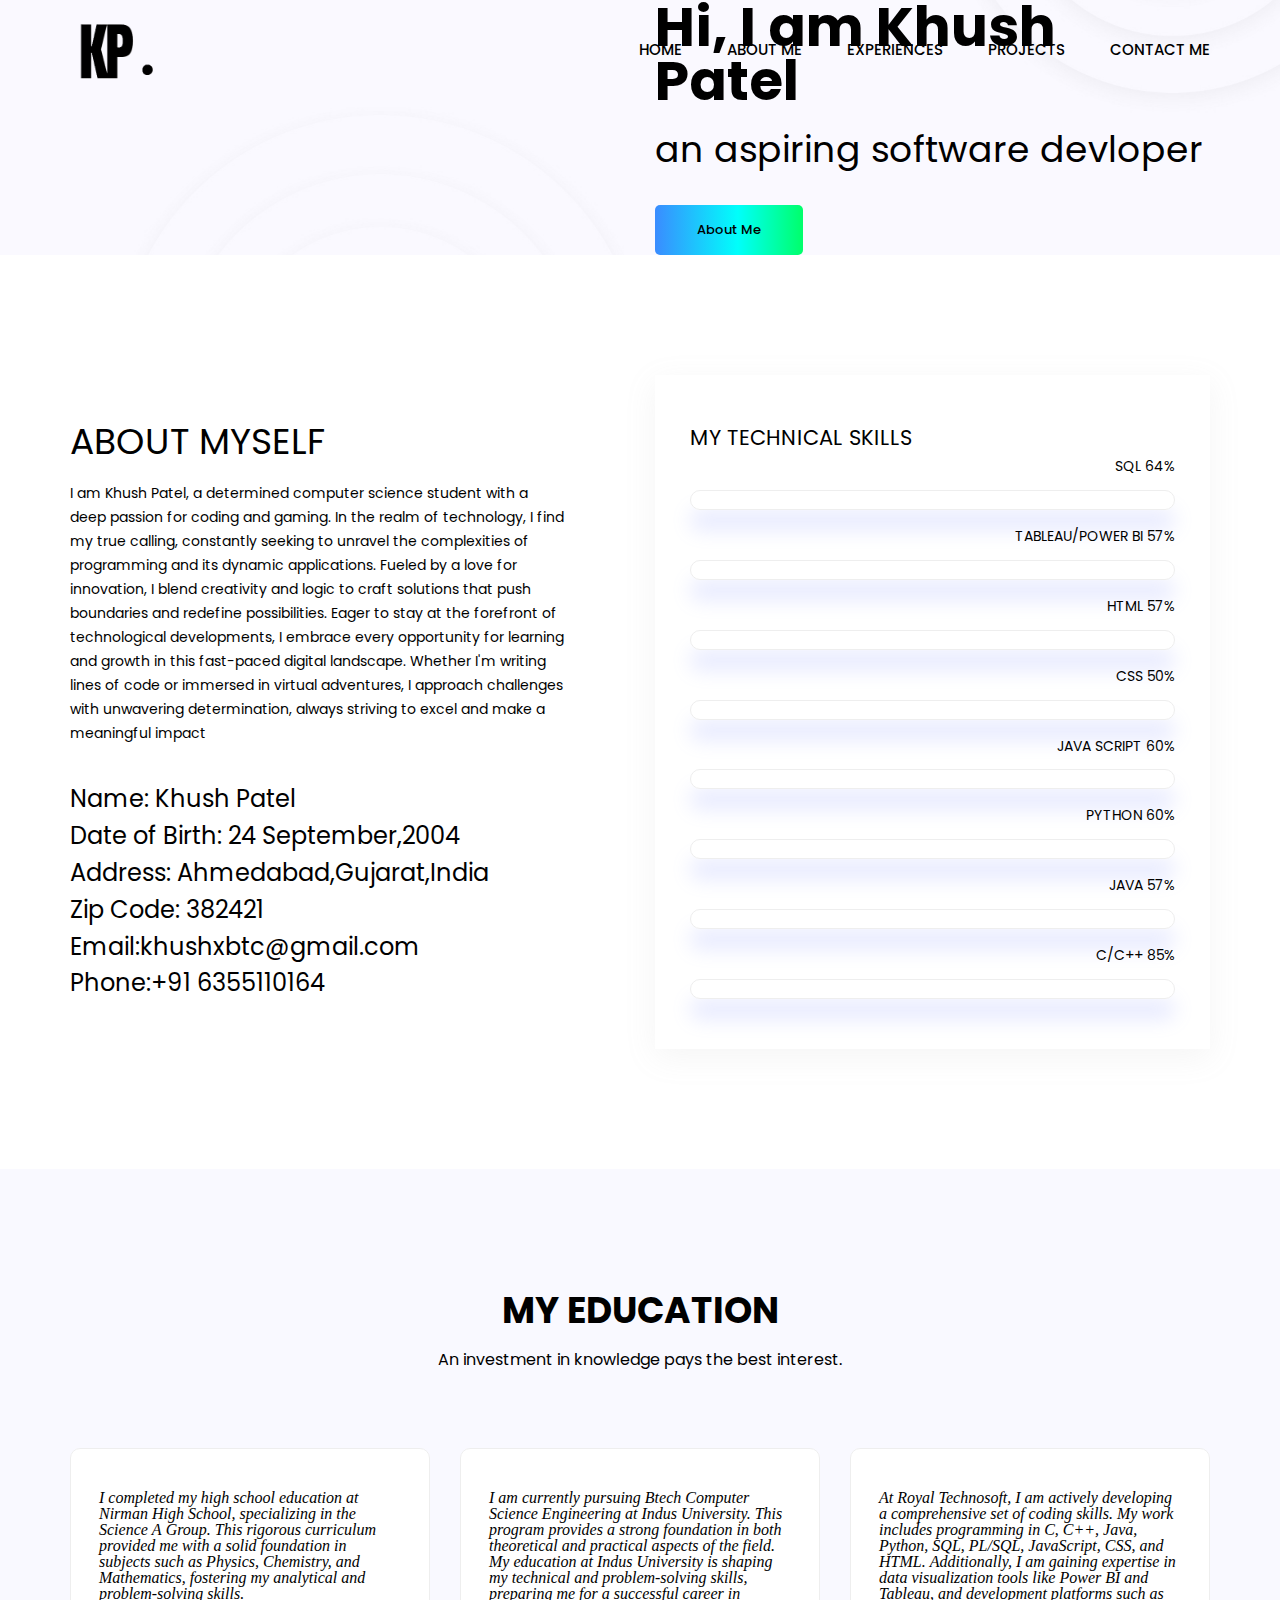
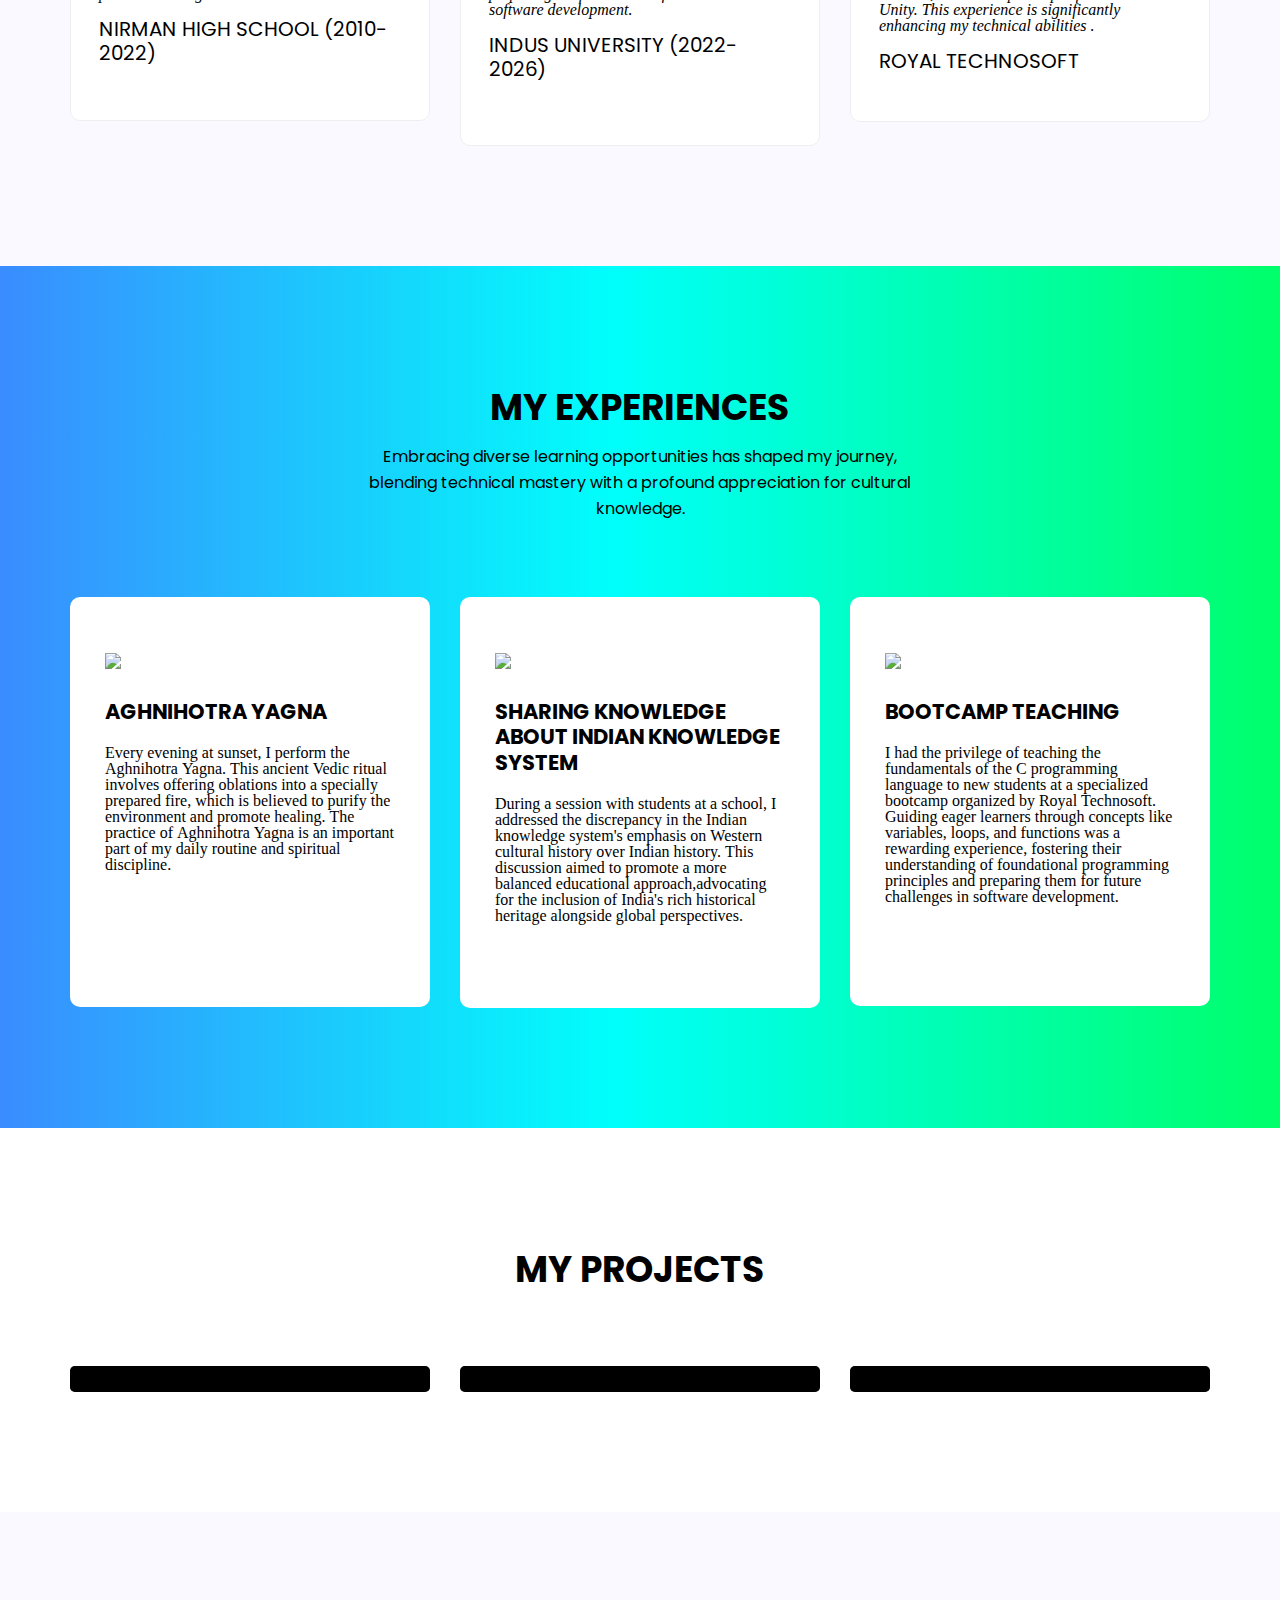
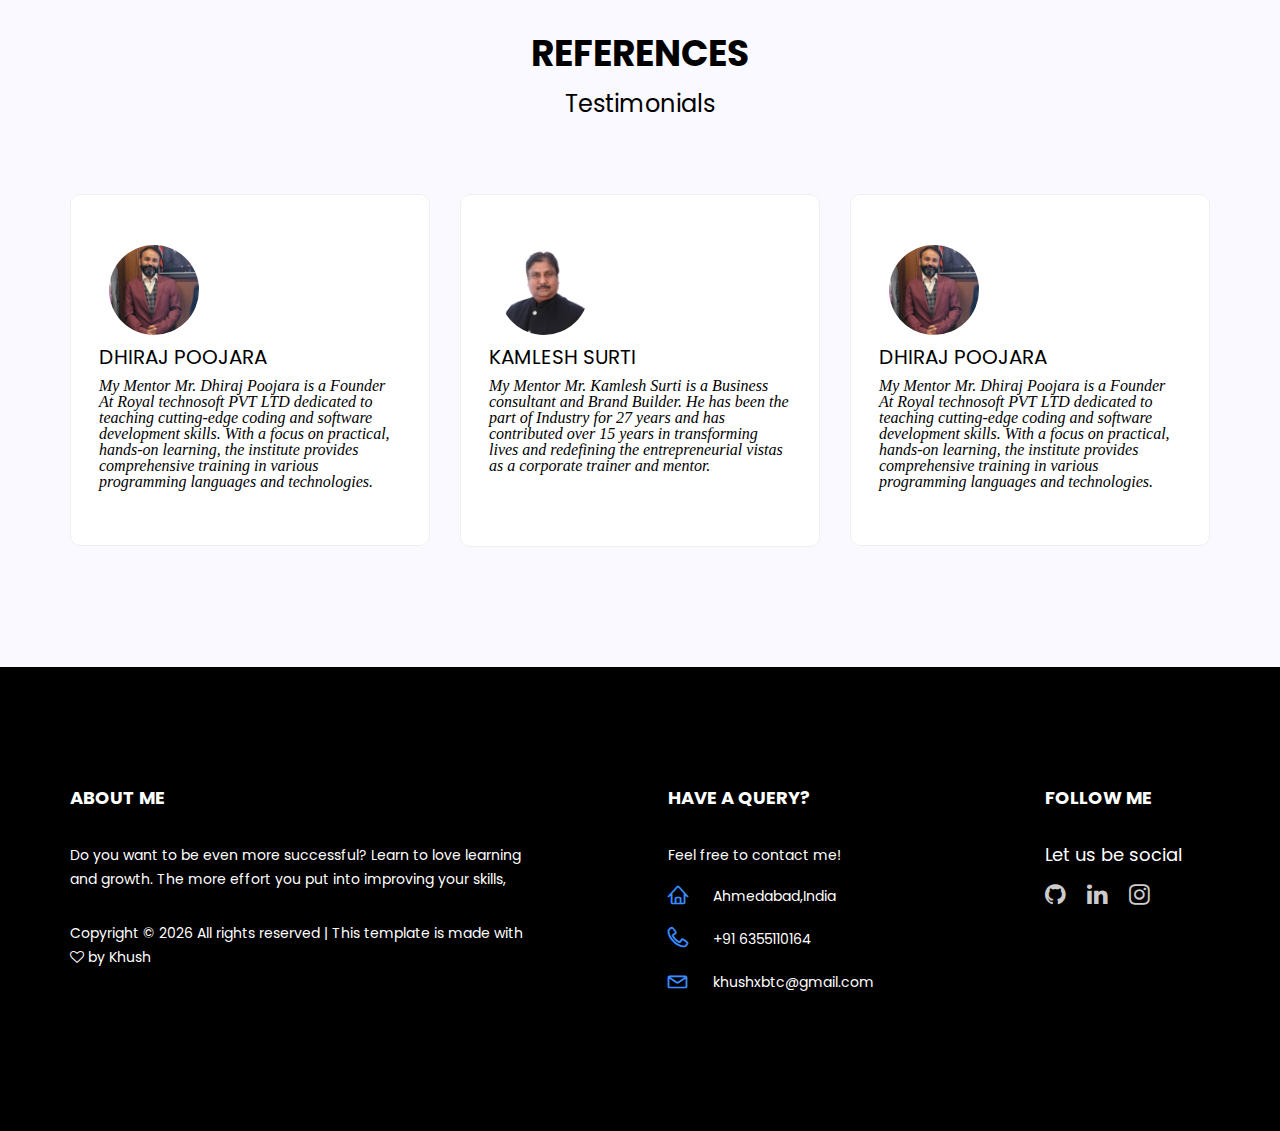
==== commit 9e27c0a1: "Update index.html" ====
--- a/index.html
+++ b/index.html
@@ -5,7 +5,7 @@
 	<!-- Required meta tags -->
 	<meta charset="utf-8">
 	<meta name="viewport" content="width=device-width, initial-scale=1, shrink-to-fit=no">
-	<link rel="icon" type="image/png" href="img/favicon.png" >
+	<link rel="icon" href="img/favicon.png" type="image/png">
 	<title>Khush Patel</title>
 	<!-- Bootstrap CSS -->
 	<link rel="stylesheet" href="css/bootstrap.css">
@@ -252,7 +252,7 @@
 					<div class="feature_item">
 						<div id="e1">
 							<div>
-								<img src="img/001-meditation.png" width="50">
+								<img src="/ronin-gh-pages/img/001-meditation.png" width="50">
 							</div>
 							<br>
 							<h4>Aghnihotra Yagna</h4>
@@ -268,7 +268,7 @@
 				<div class="col-lg-4 col-md-6">
 					<div class="feature_item">
 						<div>
-							<img src="img/002-teaching.png" width="50">
+							<img src="/ronin-gh-pages/img/002-teaching.png" width="50">
 						</div>
 						<br>
 						<h4>Sharing Knowledge About Indian Knowledge System</h4>
@@ -284,7 +284,7 @@
 					<div class="feature_item">
 						<div id="e3">
 							<div>
-								<img src="img/003-coding-cloud.png" width="50">
+								<img src="/ronin-gh-pages/img/003-coding-cloud.png" width="50">
 							</div>
 							<br>
 							<h4>BOOTCAMP TEACHING</h4>
@@ -309,37 +309,28 @@
 	<section class="projects_area p_120">
 		<div class="container">
 			<div class="main_title">
-				<h2>Our Recent Completed Projects</h2>
-				<p>Lorem ipsum dolor sit amet, consectetur adipisicing elit, sed do eiusmod tempor</p>
-			</div>
-			<!-- <div class="projects_fillter">
-					<ul class="filter list">
-						<li class="active" data-filter="*"><a href="#">All Categories</a></li>
-						<li data-filter=".brand"><a href="#">Branding</a></li>
-						<li data-filter=".work"><a href="#">Creative Work </a></li>
-						<li data-filter=".web"><a href="#">Web Design</a></li>
-					</ul>
-				</div> -->
+				<h2>My Projects</h2>
+			</div>
 			<div class="projects_inner row">
 				<div class="col-lg-4 col-sm-6 brand web">
 					<div class="projects_item">
-						<img class="img-fluid" src="img/projects/projects-1.jpg" alt="">
+						<img class="img-fluid" src="img/projects/projects-1.jpg" alt="" id="java">
 						<div class="projects_text">
-							<a href="portfolio-details.html">
-								<h4>3D Helmet Design</h4>
+							<a href="https://github.com/KHUSHxBTC/JAVA_TRAIN_RESERVATION_SYSTEM">
+								<h4>SIMPLE TRAIN RESERVATION SYSTEM</h4>
 							</a>
-							<p>Client Project</p>
+							<p>JAVA</p>
 						</div>
 					</div>
 				</div>
 				<div class="col-lg-4 col-sm-6 brand work">
 					<div class="projects_item">
-						<img class="img-fluid" src="img/projects/projects-2.jpg" alt="">
+						<img class="img-fluid" src="img/projects/projects-1 (2).jpg" alt="">
 						<div class="projects_text">
-							<a href="portfolio-details.html">
-								<h4>3D Helmet Design</h4>
+							<a href="https://app.powerbi.com/groups/me/reports/b83111ad-d0f6-45c7-b7a1-6cd6b5867183/f08fa0ab6b1454f1fd01?experience=power-bi">
+								<h4>MAVEN challenges DASHBOARDS</h4>
 							</a>
-							<p>Client Project</p>
+							<p>POWER BI </p>
 						</div>
 					</div>
 				</div>
@@ -347,43 +338,10 @@
 					<div class="projects_item">
 						<img class="img-fluid" src="img/projects/projects-3.jpg" alt="">
 						<div class="projects_text">
-							<a href="portfolio-details.html">
-								<h4>3D Helmet Design</h4>
+							<a href="https://github.com/KHUSHxBTC/RESUME">
+								<h4>SIMPLE RESUME WEBPAGE</h4>
 							</a>
-							<p>Client Project</p>
-						</div>
-					</div>
-				</div>
-				<div class="col-lg-4 col-sm-6 brand web">
-					<div class="projects_item">
-						<img class="img-fluid" src="img/projects/projects-4.jpg" alt="">
-						<div class="projects_text">
-							<a href="portfolio-details.html">
-								<h4>3D Helmet Design</h4>
-							</a>
-							<p>Client Project</p>
-						</div>
-					</div>
-				</div>
-				<div class="col-lg-4 col-sm-6 brand work">
-					<div class="projects_item">
-						<img class="img-fluid" src="img/projects/projects-5.jpg" alt="">
-						<div class="projects_text">
-							<a href="portfolio-details.html">
-								<h4>3D Helmet Design</h4>
-							</a>
-							<p>Client Project</p>
-						</div>
-					</div>
-				</div>
-				<div class="col-lg-4 col-sm-6 brand work web">
-					<div class="projects_item">
-						<img class="img-fluid" src="img/projects/projects-6.jpg" alt="">
-						<div class="projects_text">
-							<a href="portfolio-details.html">
-								<h4>3D Helmet Design</h4>
-							</a>
-							<p>Client Project</p>
+							<p>HTML CSS</p>
 						</div>
 					</div>
 				</div>
--- a/css/style.css
+++ b/css/style.css
@@ -2847,7 +2847,7 @@
     .projects_fillter .filter li a {
       font-size: 13px;
       font-family: "Poppins", sans-serif;
-      color: #000000; }
+      color: #ffffff; }
     .projects_fillter .filter li:last-child {
       margin-right: 0px; }
     .projects_fillter .filter li.active a {
@@ -2857,19 +2857,20 @@
   margin-bottom: -30px; }
 
 .projects_item {
+  background: #000;
   position: relative;
   border-radius: 5px;
   overflow: hidden;
   margin-bottom: 30px; }
   .projects_item:before {
     content: "";
-    background: rgba(255, 255, 255, 0.8);
+    background: rgba(0, 0, 0, 0.8);
     position: absolute;
     left: 0px;
     top: 0px;
     width: 100%;
     height: 100%;
-    opacity: 0;
+    opacity: 0.6;
     transition: all 300ms ease; }
   .projects_item .projects_text {
     position: absolute;
@@ -2881,15 +2882,18 @@
       font-size: 21px;
       font-family: "Poppins", sans-serif;
       font-weight: bold;
-      color: #000000;
+      color: #ffffff;
       margin-bottom: 5px;
       transition: all 300ms linear 0s;
       text-transform: uppercase;
       cursor: pointer; }
     .projects_item .projects_text p {
       margin-bottom: 0px;
-      font-size: 14px; }
+      font-size: 14px; 
+      color: #ffffff;
+    }
   .projects_item:hover:before {
+    background: rgba(255, 255, 255, 0.8);
     opacity: 1; }
   .projects_item:hover .projects_text h4 {
     background: linear-gradient(to right, #3a8cff 0%, #00fffb 70%);
@@ -3118,4 +3122,8 @@
 #kst{
   margin-bottom: 17px;
 }
+
+#java{
+  height: 190px;
+}
 /*---------------------------------------------------- */
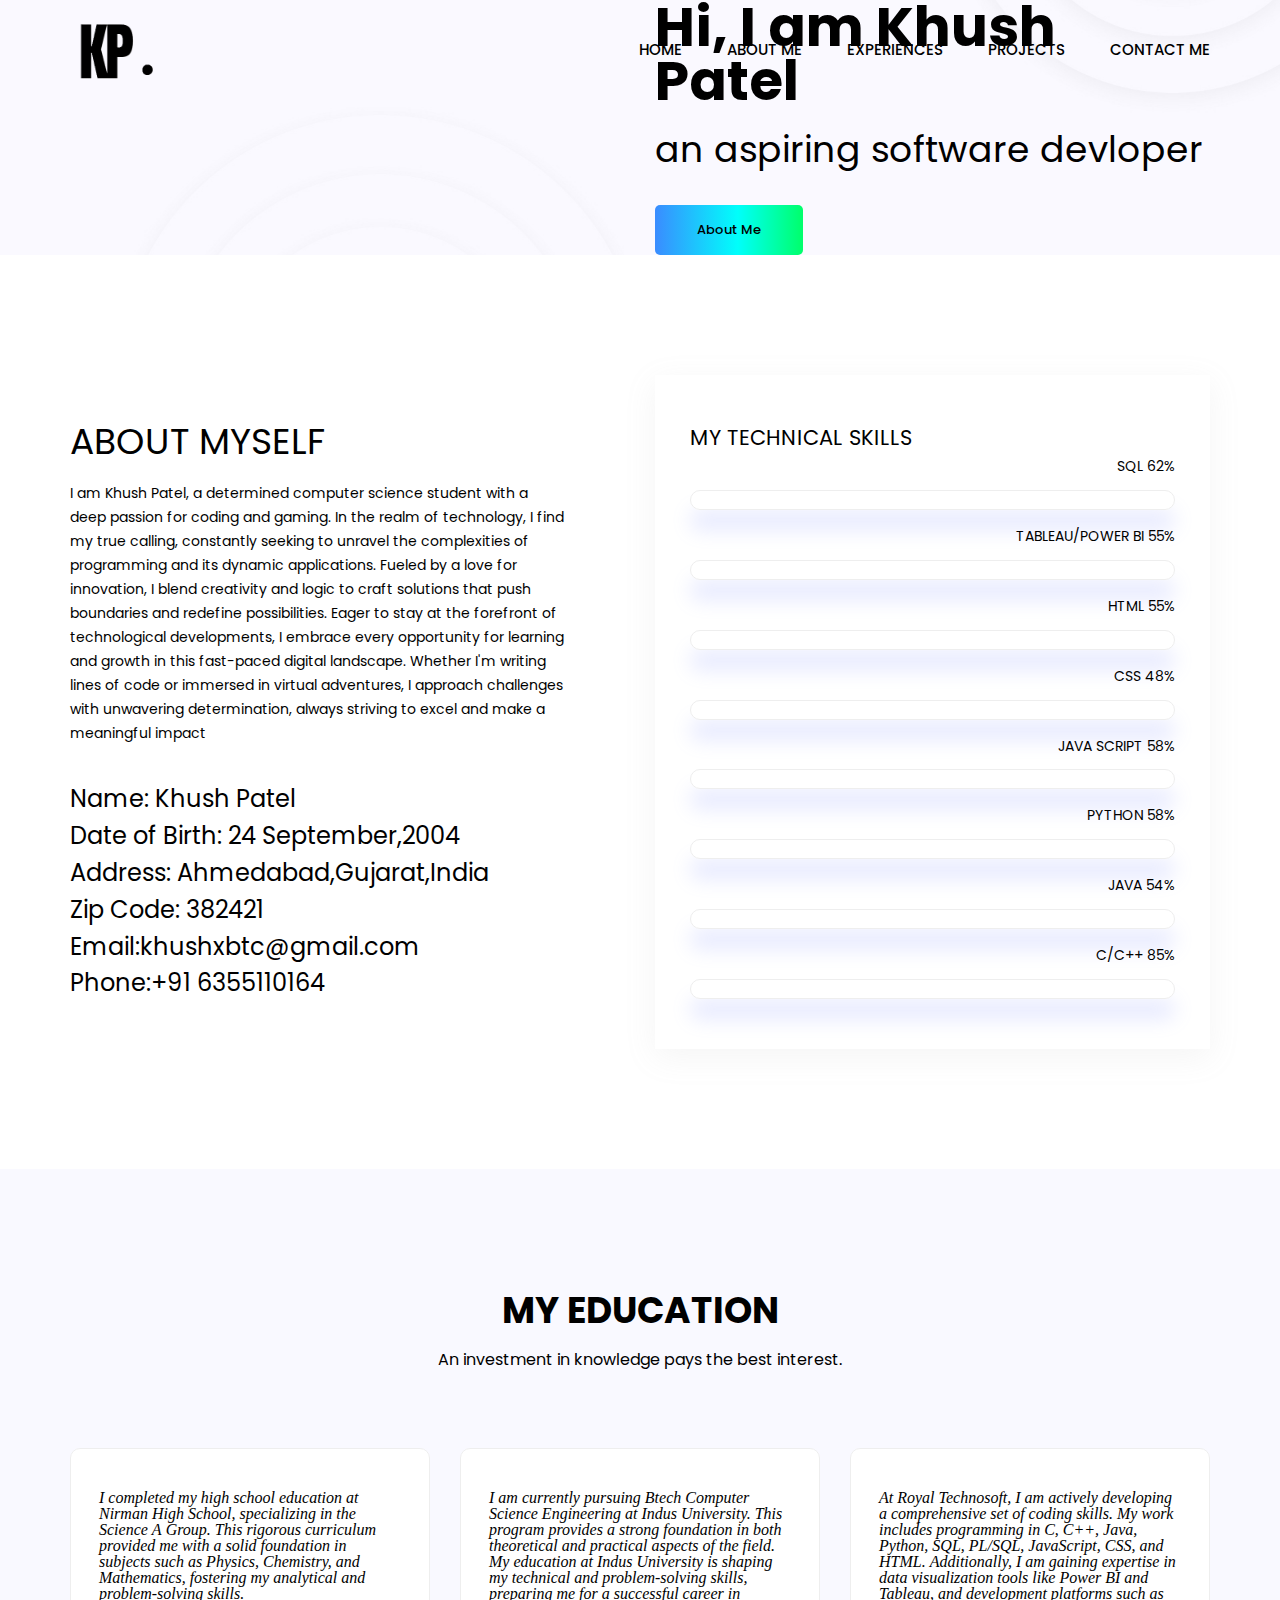
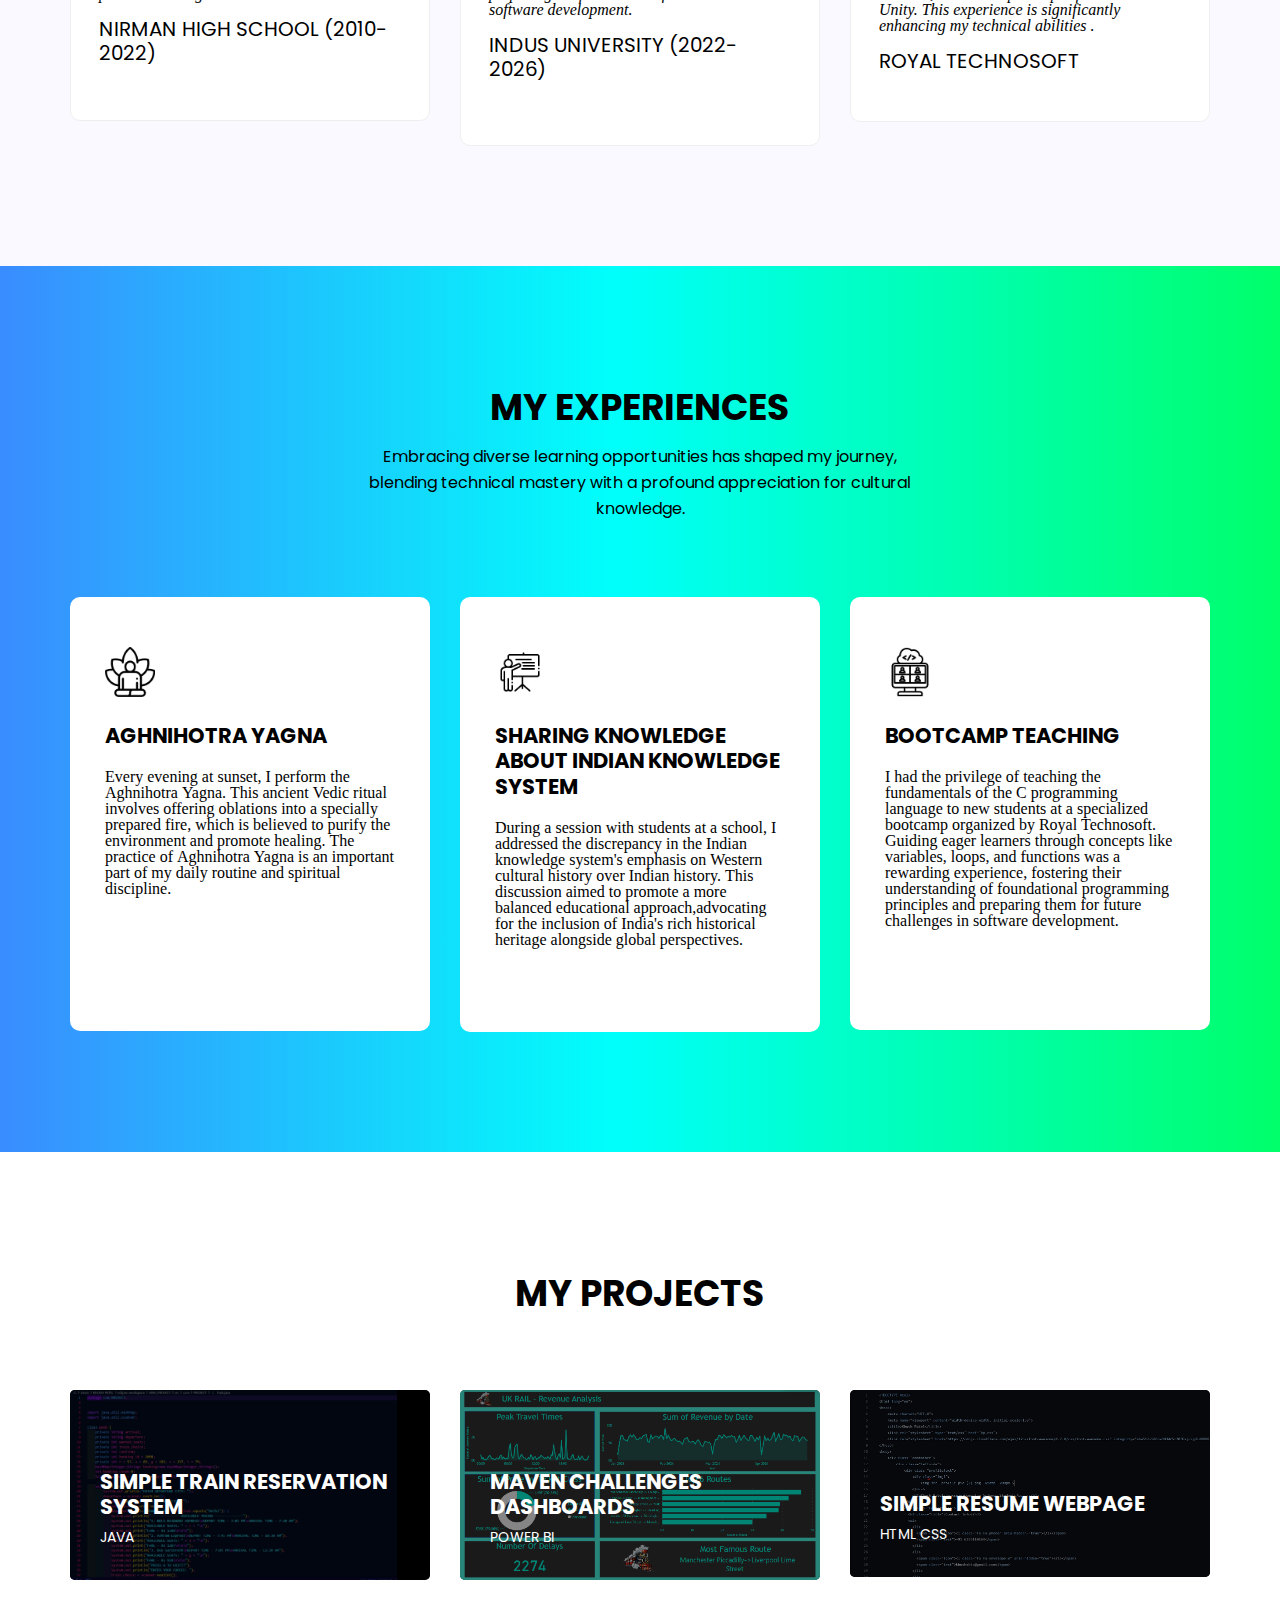
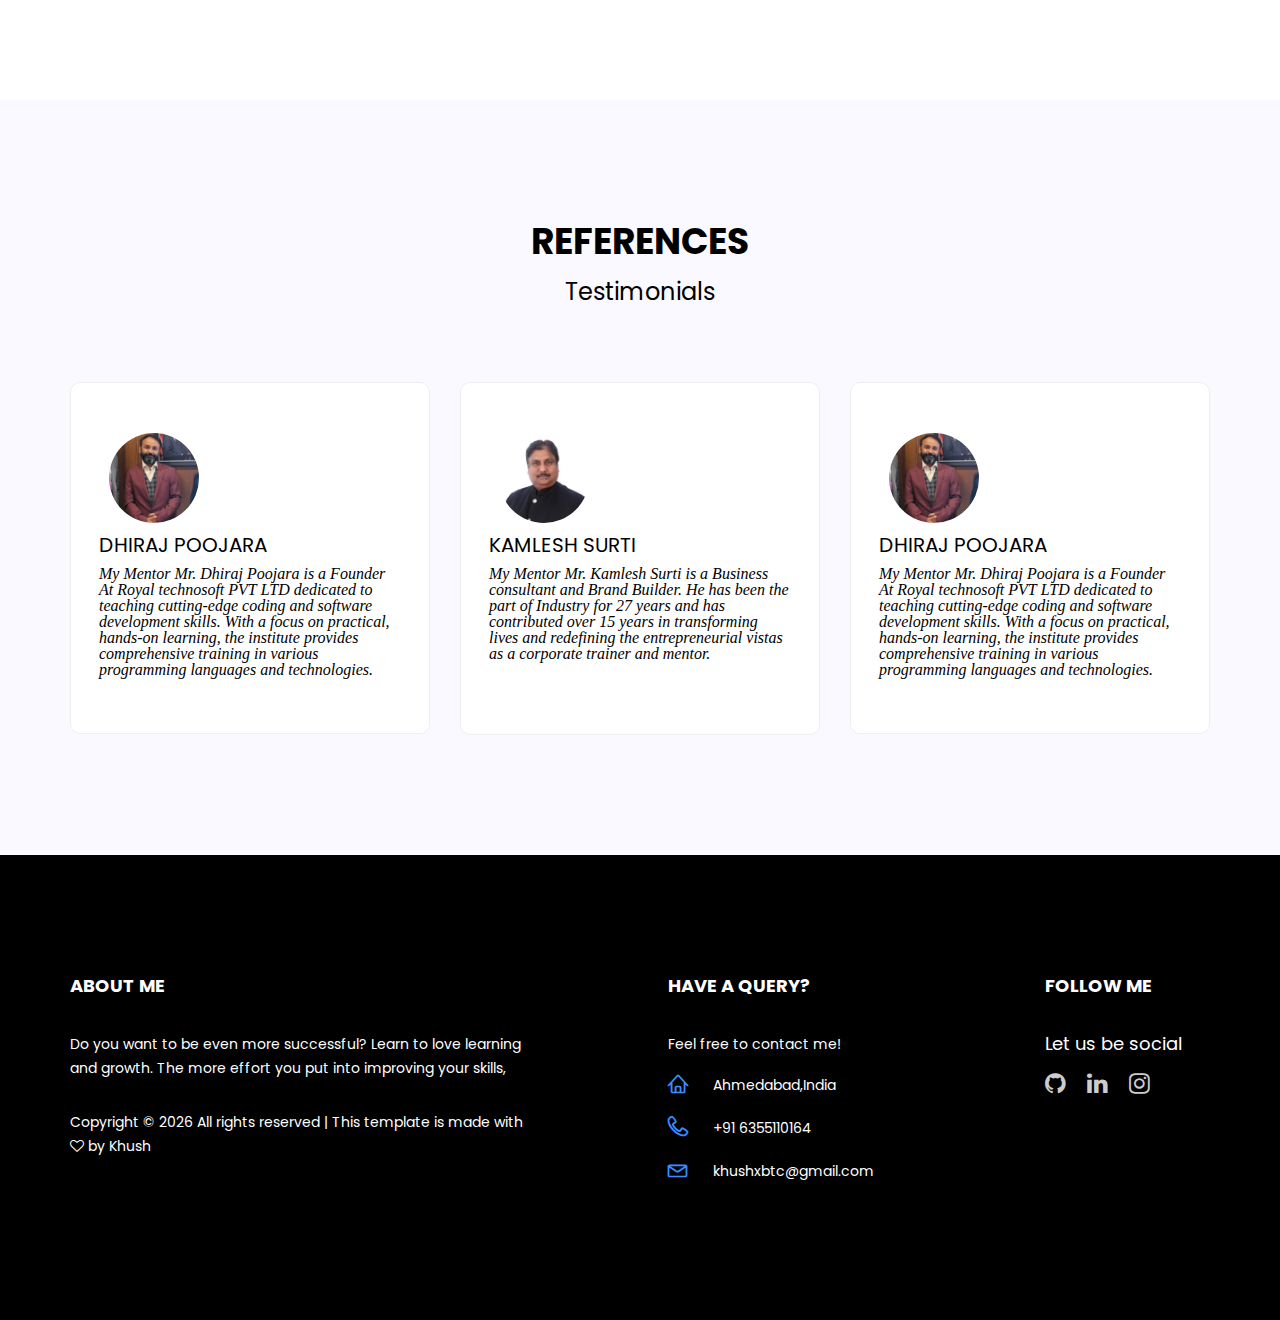
==== commit cd891e32: "Update index.html" ====
--- a/index.html
+++ b/index.html
@@ -252,7 +252,7 @@
 					<div class="feature_item">
 						<div id="e1">
 							<div>
-								<img src="/ronin-gh-pages/img/001-meditation.png" width="50">
+								<img src="img/001-meditation.png" width="50">
 							</div>
 							<br>
 							<h4>Aghnihotra Yagna</h4>
@@ -268,7 +268,7 @@
 				<div class="col-lg-4 col-md-6">
 					<div class="feature_item">
 						<div>
-							<img src="/ronin-gh-pages/img/002-teaching.png" width="50">
+							<img src="img/002-teaching.png" width="50">
 						</div>
 						<br>
 						<h4>Sharing Knowledge About Indian Knowledge System</h4>
@@ -284,7 +284,7 @@
 					<div class="feature_item">
 						<div id="e3">
 							<div>
-								<img src="/ronin-gh-pages/img/003-coding-cloud.png" width="50">
+								<img src="img/003-coding-cloud.png" width="50">
 							</div>
 							<br>
 							<h4>BOOTCAMP TEACHING</h4>
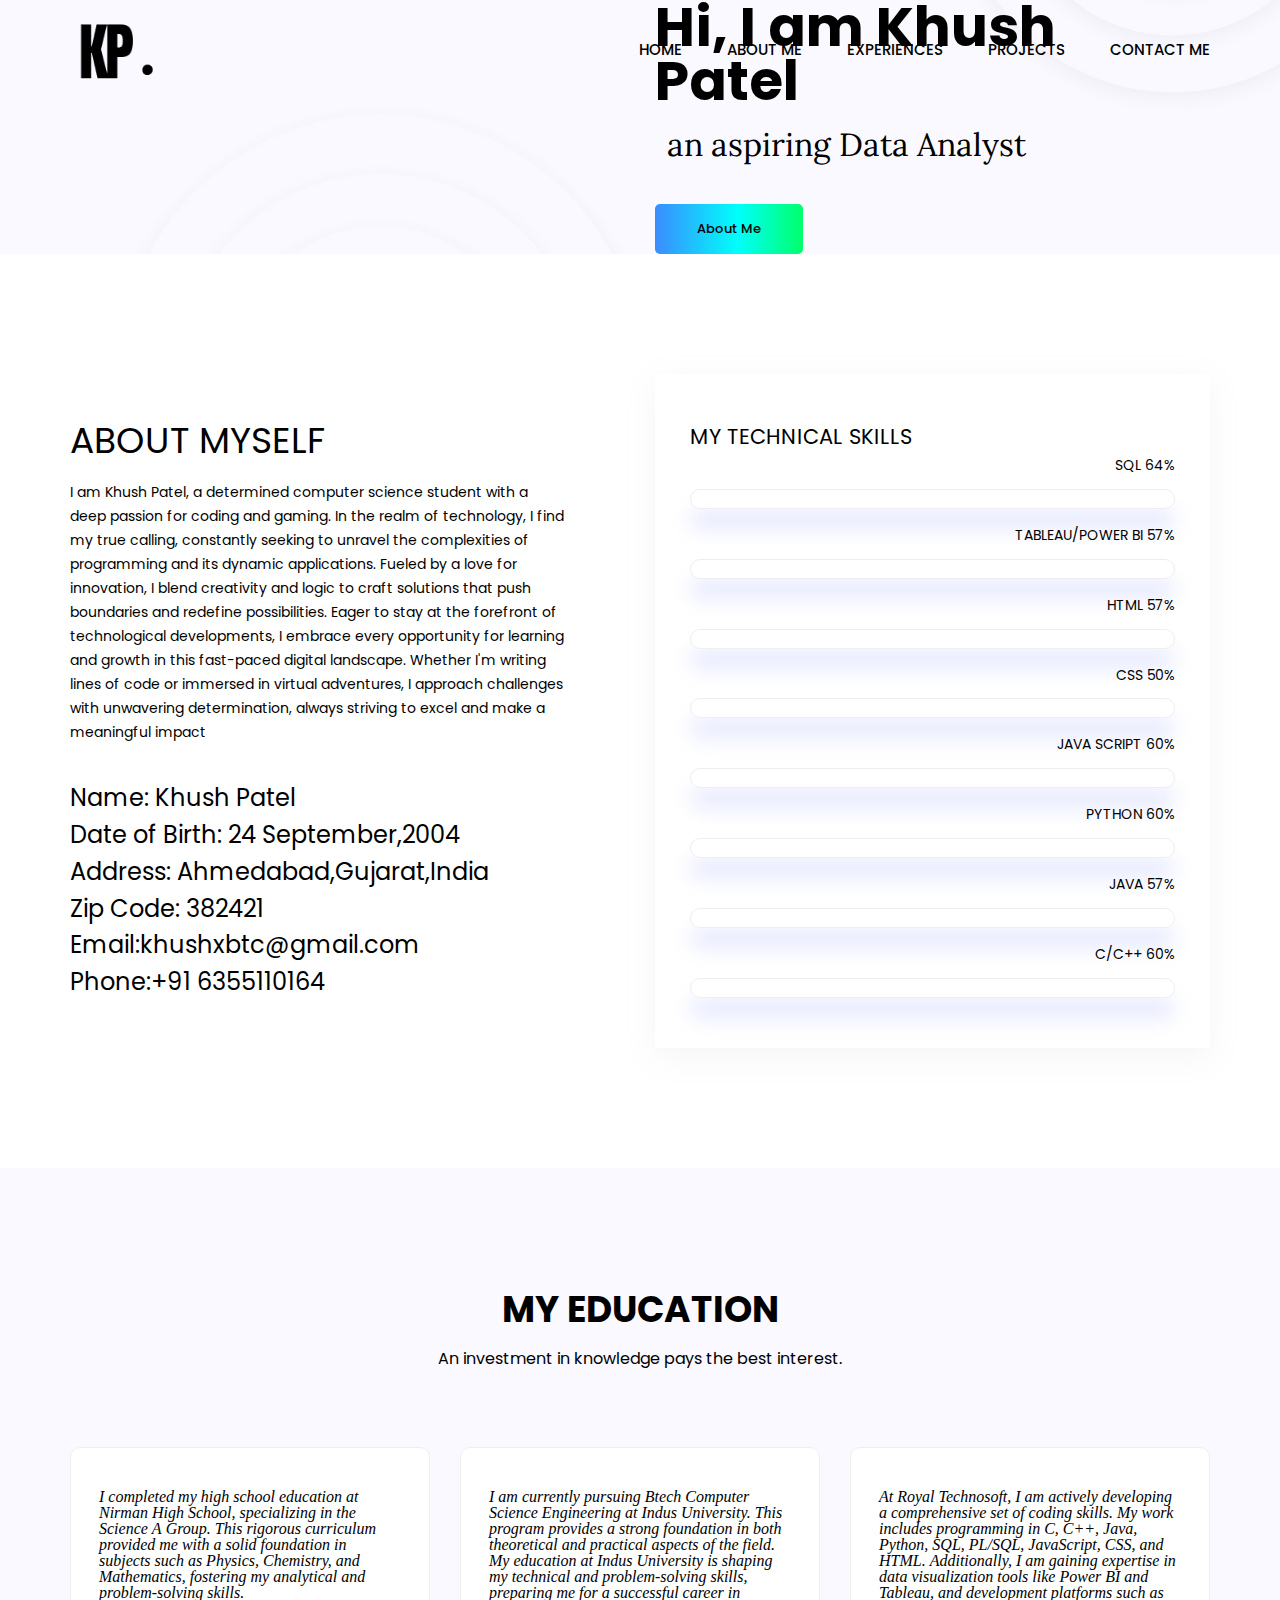
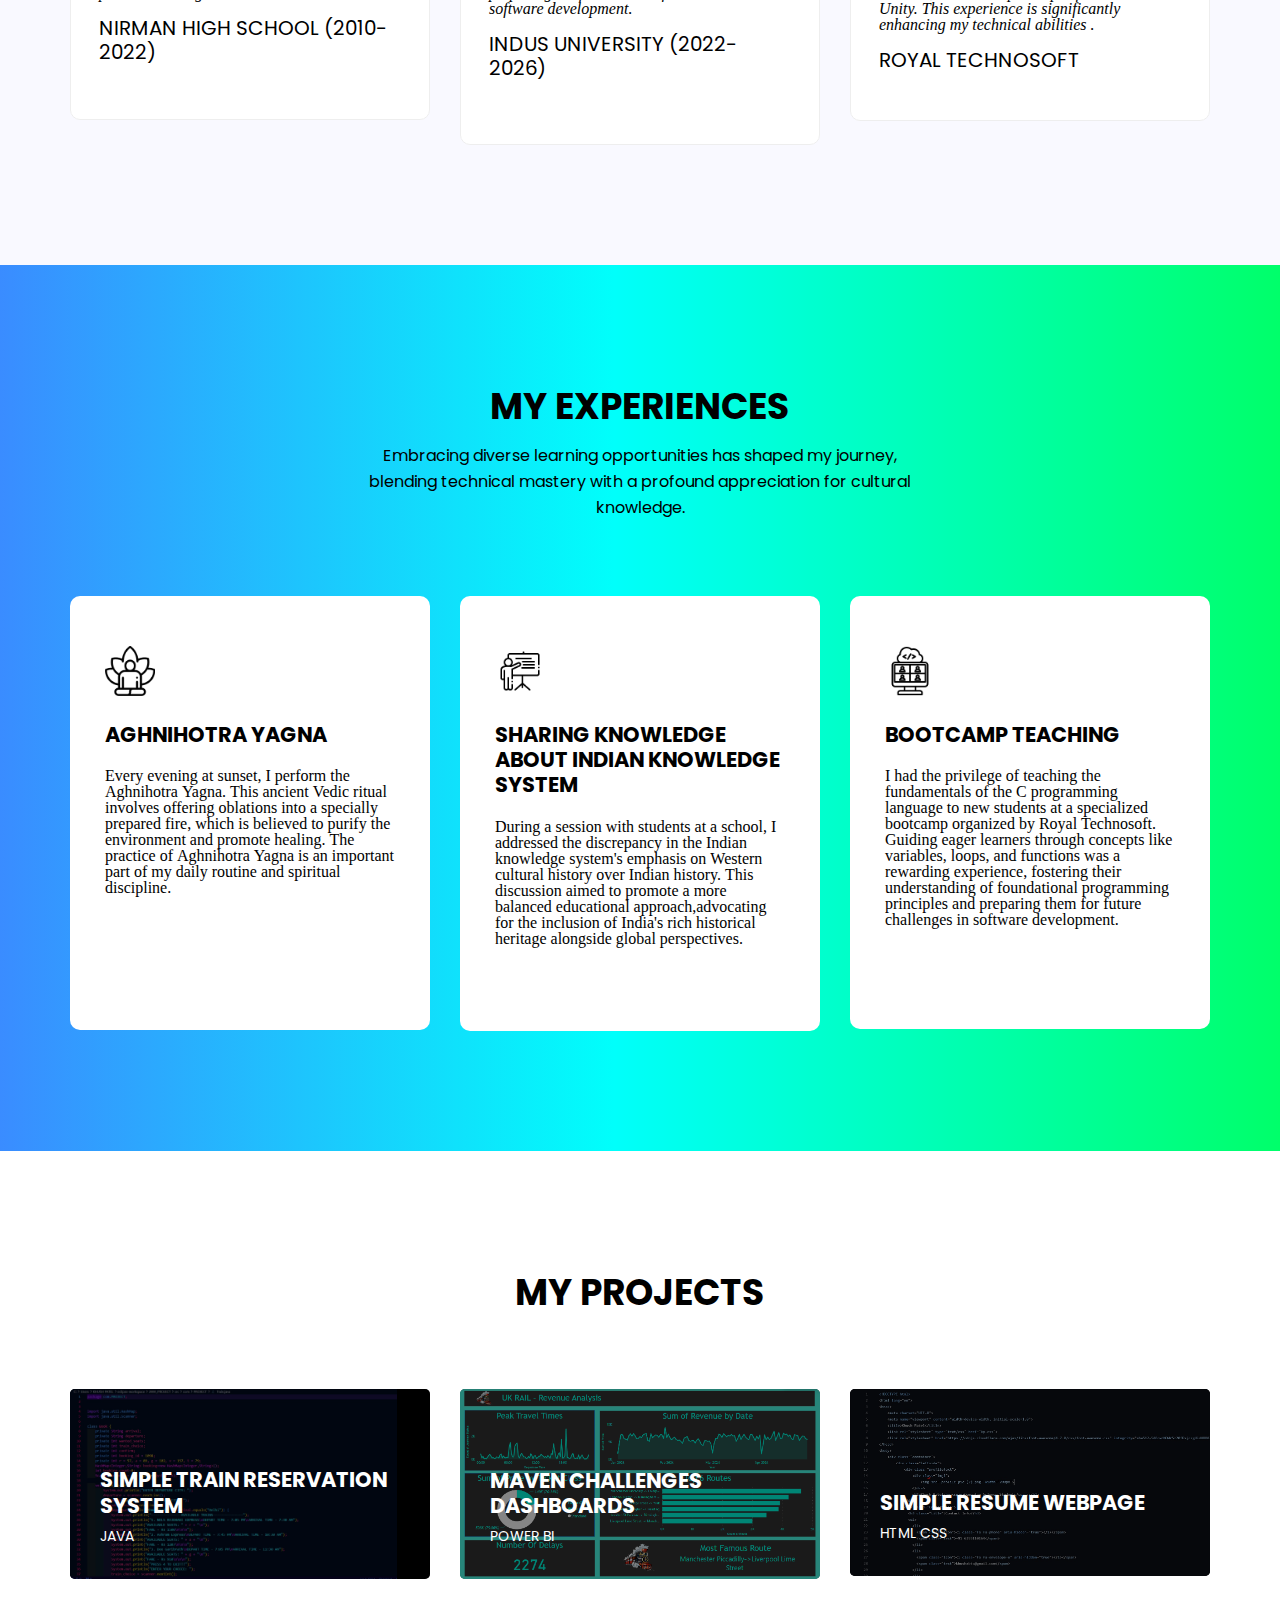
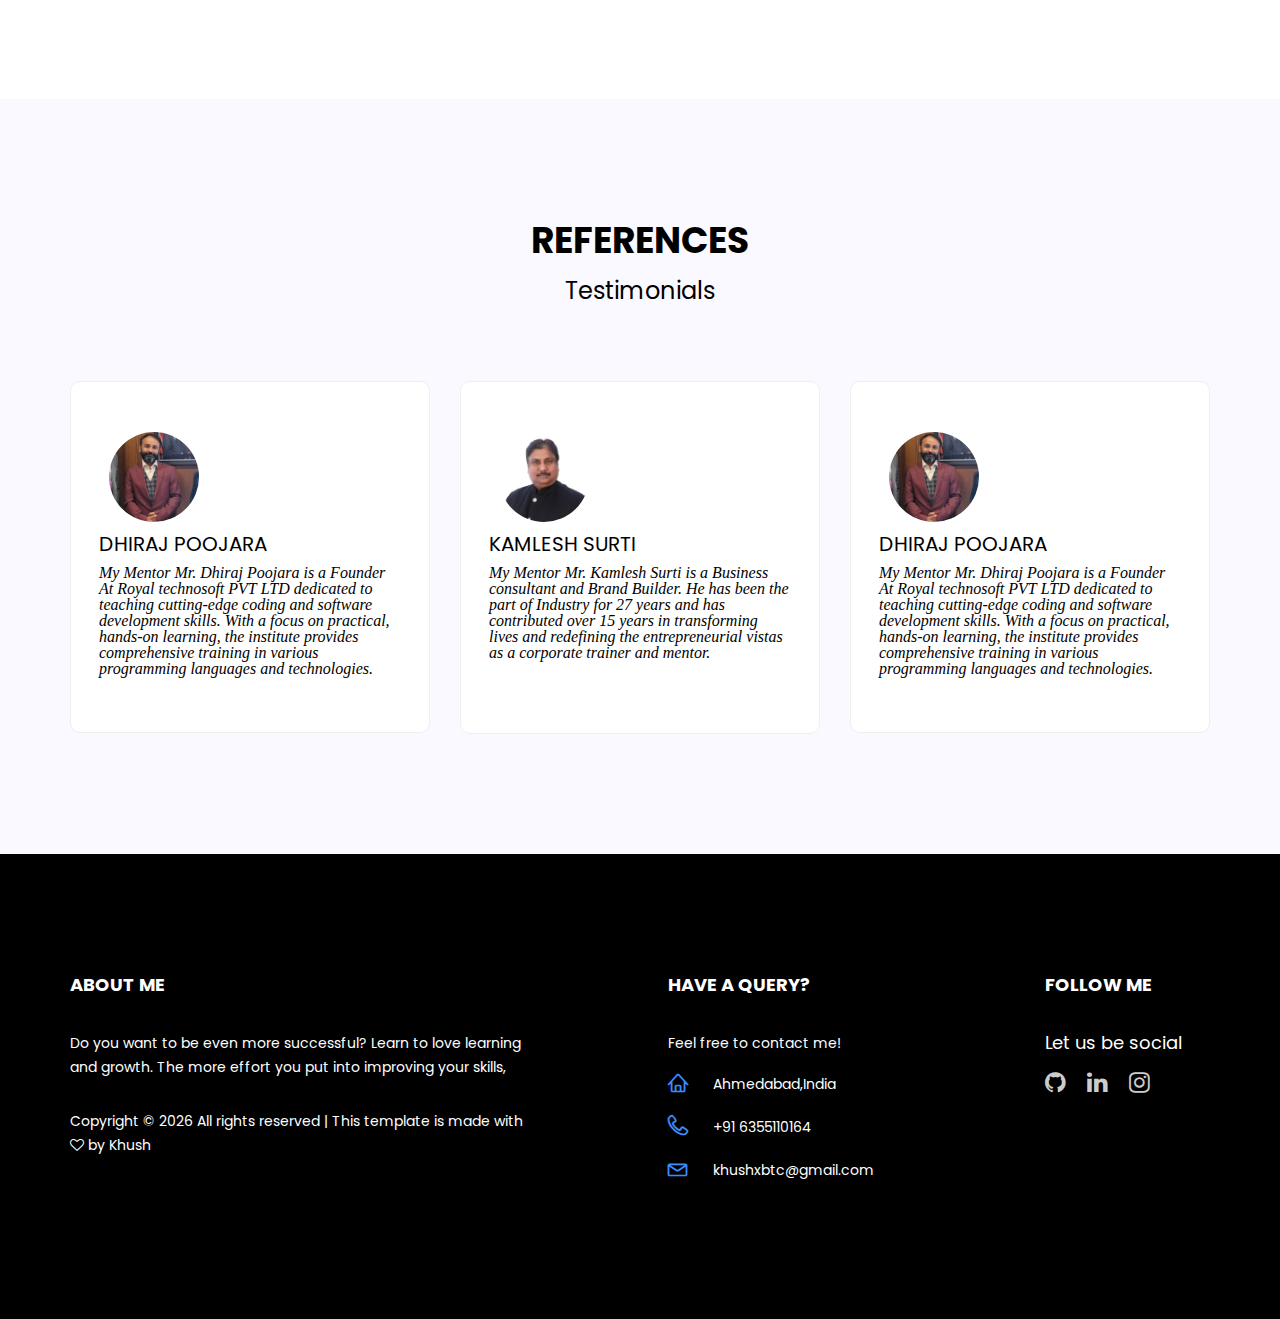
==== commit 93074684: "Update index.html" ====
--- a/index.html
+++ b/index.html
@@ -67,8 +67,12 @@
 						<div class="banner_content">
 							<!-- <h5>This is me,</h5> -->
 							<h2> Hi, I am Khush Patel</h2>
-							<h1 id="fsd">an aspiring software devloper</h3>
-								<br>
+							<section class="animation">
+								<div class="first"><div>an aspiring Data Analyst</div></div>
+								<div class="second"><div>an aspiring Game Devloper</div></div>
+								<div class="third"><div>an aspiring Web Devloper</div></div>
+							</section>
+							<br>
 								<a class="banner_btn" href="about-us.html">About Me</a>
 						</div>
 					</div>
--- a/css/style.css
+++ b/css/style.css
@@ -3126,4 +3126,34 @@
 #java{
   height: 190px;
 }
+.animation {
+  height:50px;
+  overflow:hidden;
+  font-size: xx-large;
+  font-family:"Lora" ;
+}
+
+.animation > div > div {
+  padding: 0.25rem 0.75rem;
+  height:2.81rem;
+  margin-bottom: 2.81rem;
+  display:inline-block;
+}
+
+.animation div:first-child {
+  animation: text-animation 8s infinite;
+}
+@keyframes text-animation {
+  0% {margin-top: 0;}
+  10% {margin-top: 0;}
+  20% {margin-top: -4.62rem;}
+  30% {margin-top: -4.62rem;}
+  40% {margin-top: -10.24rem;}
+  60% {margin-top: -10.24rem;}
+  70% {margin-top: -4.62rem;}
+  80% {margin-top: -4.62rem;}
+  90% {margin-top: 0;}
+  100% {margin-top: 0;}
+}
+
 /*---------------------------------------------------- */
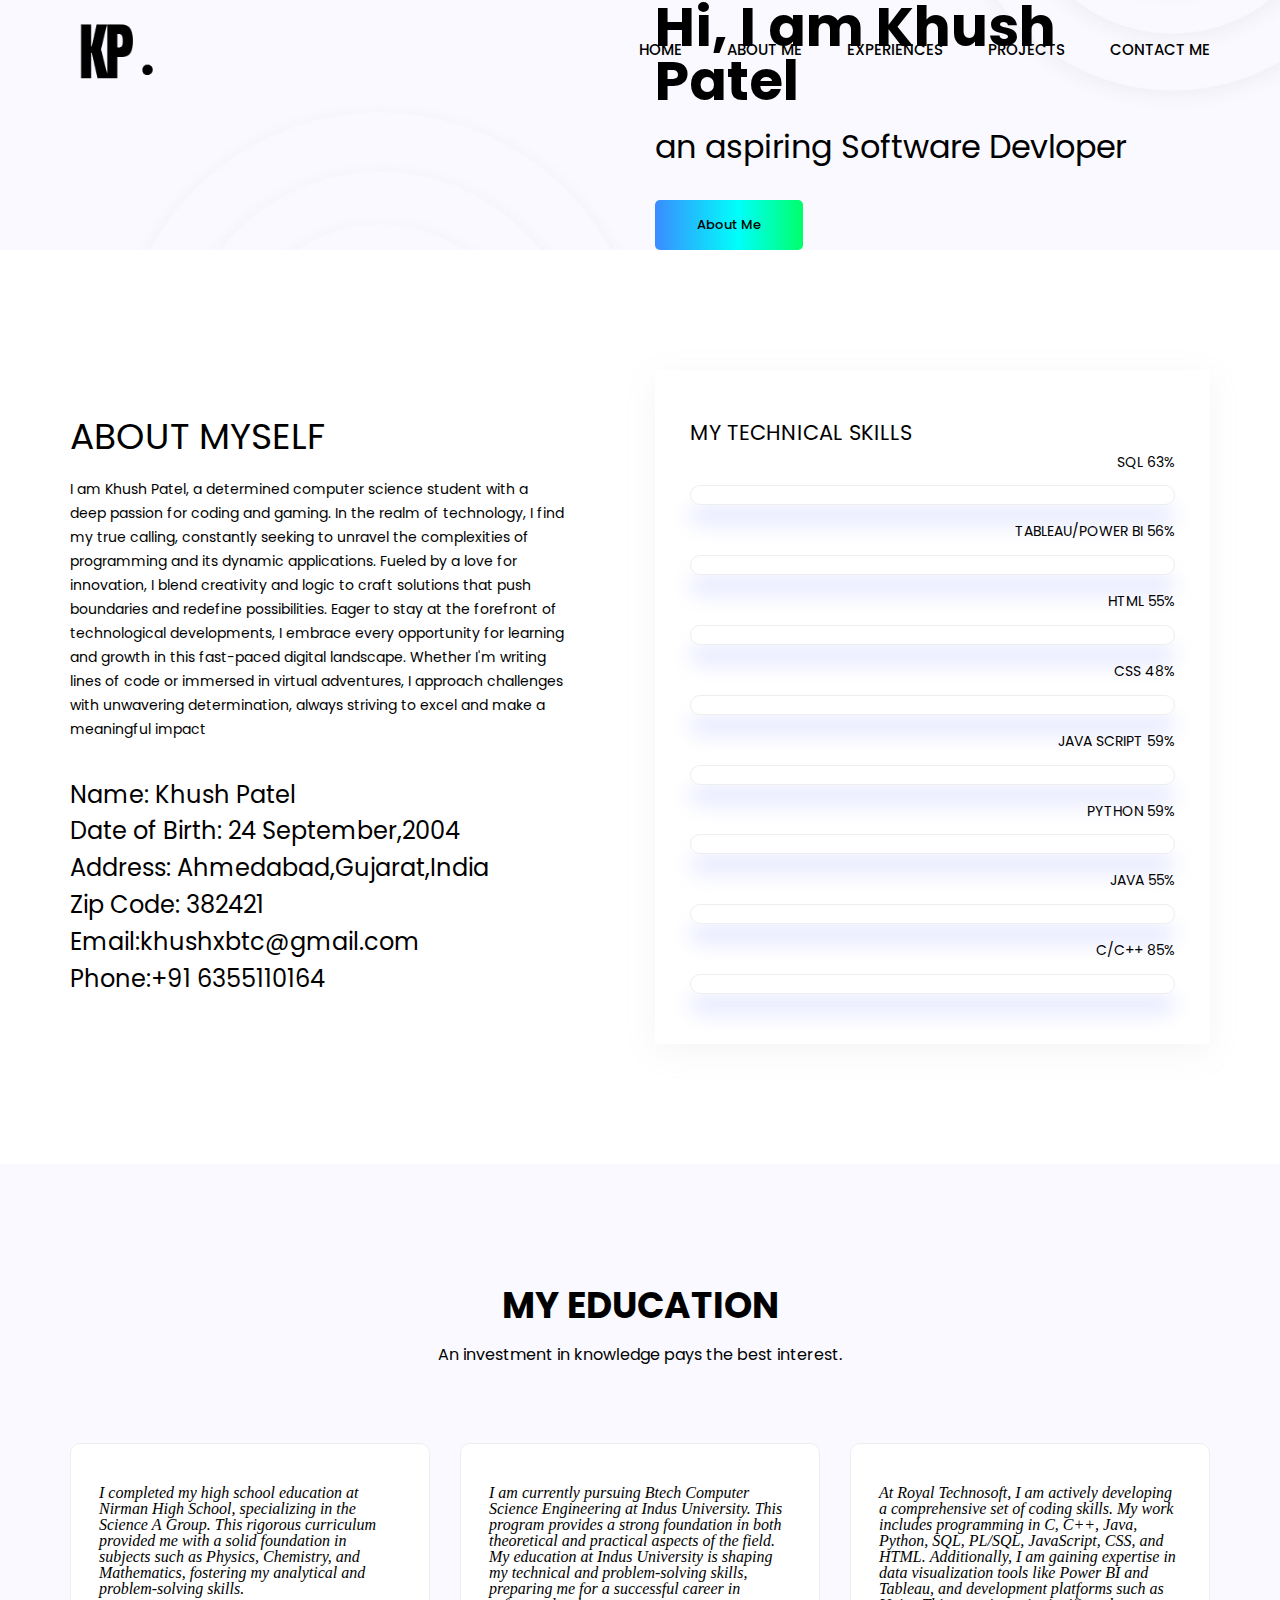
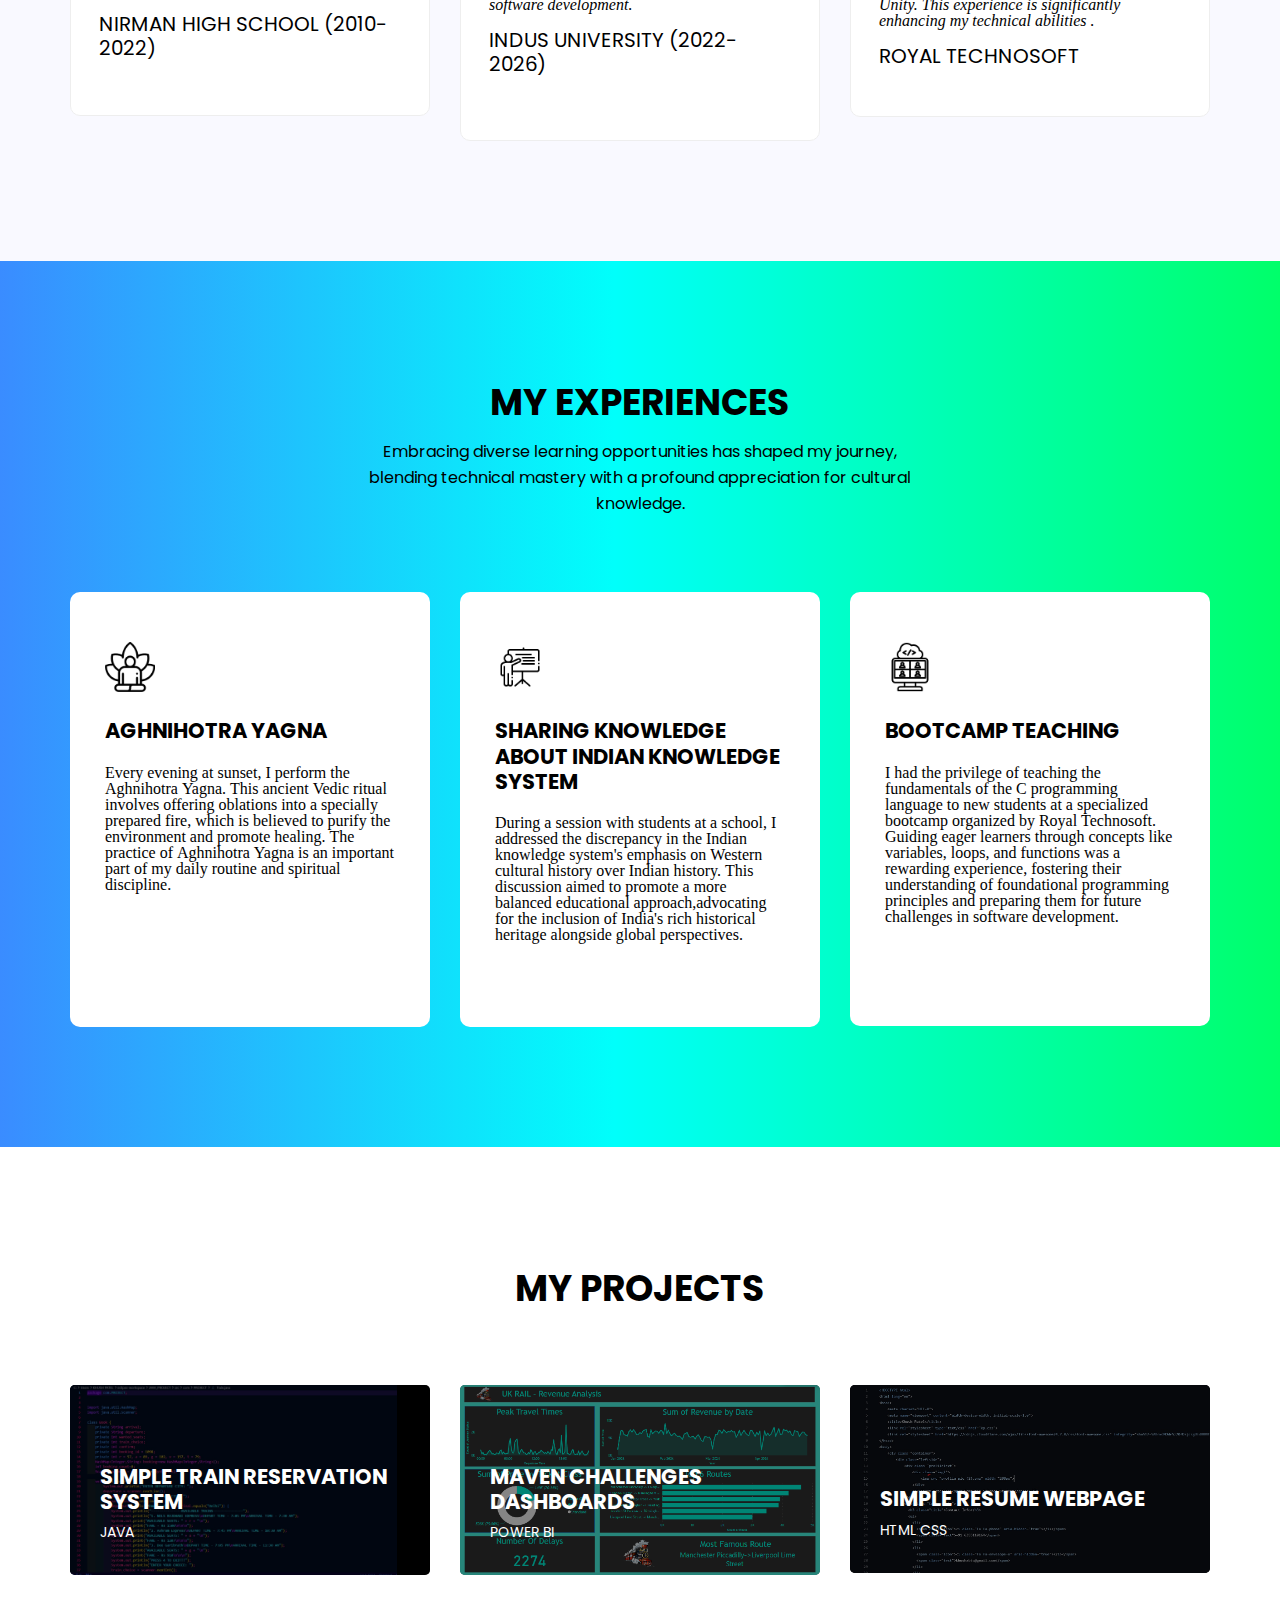
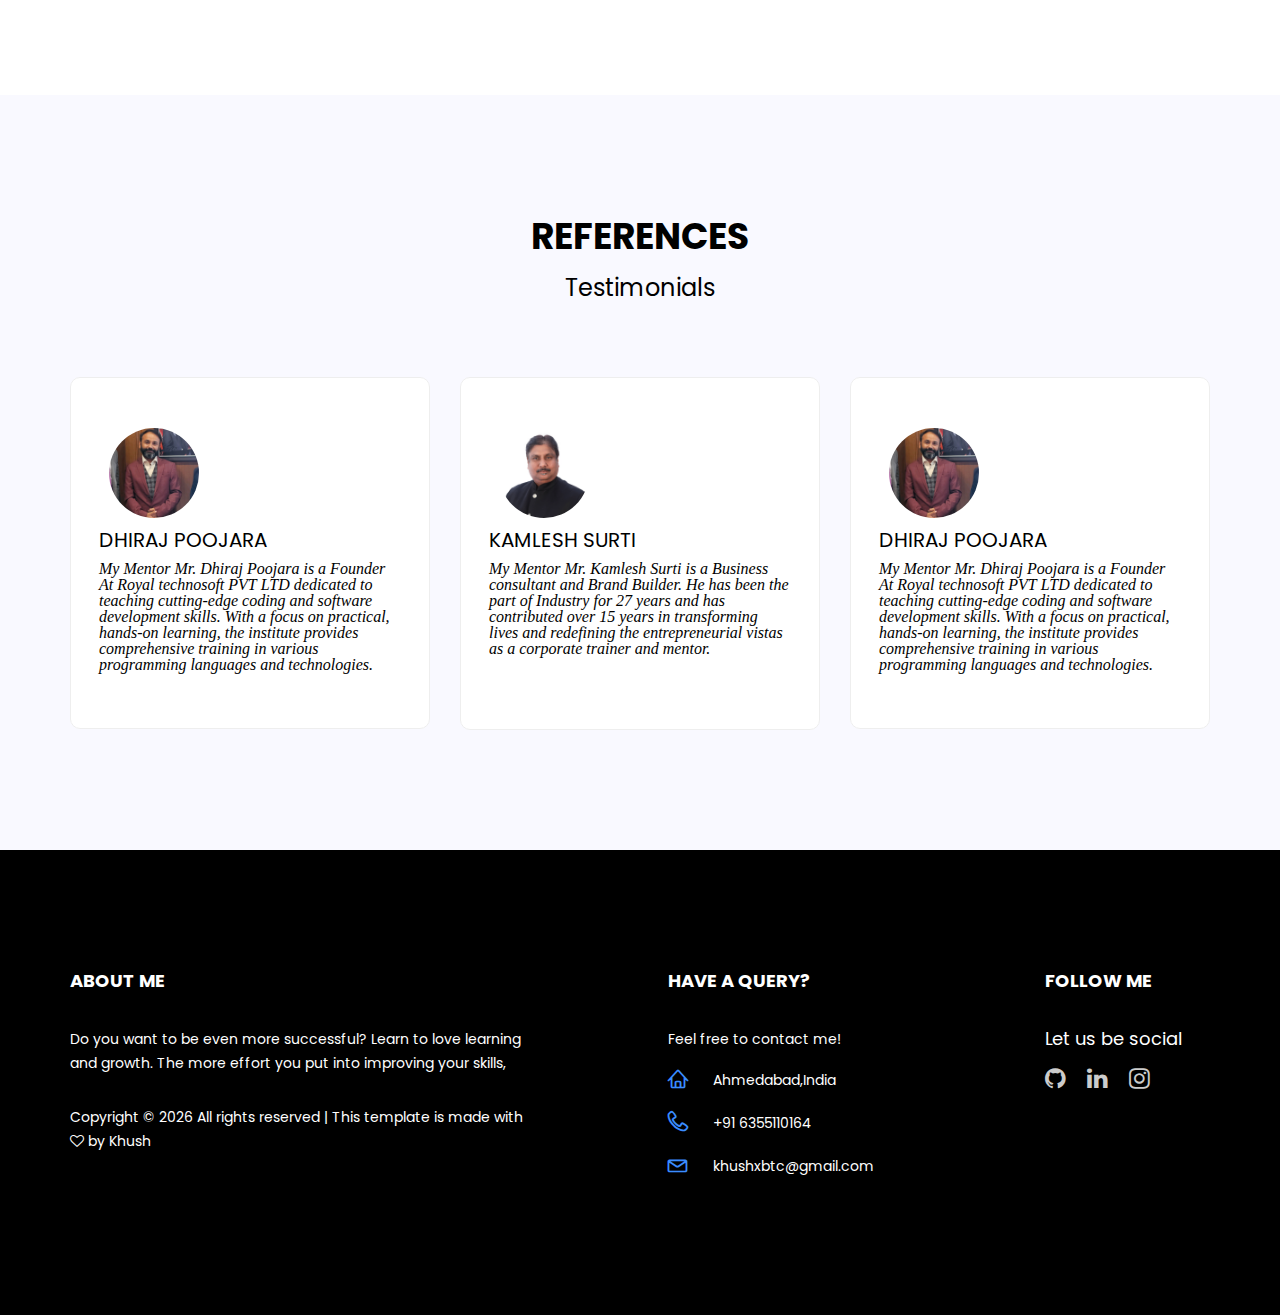
==== commit 8ea816c2: "Update index.html" ====
--- a/index.html
+++ b/index.html
@@ -65,13 +65,8 @@
 					</div>
 					<div class="col-lg-6">
 						<div class="banner_content">
-							<!-- <h5>This is me,</h5> -->
 							<h2> Hi, I am Khush Patel</h2>
-							<section class="animation">
-								<div class="first"><div>an aspiring Data Analyst</div></div>
-								<div class="second"><div>an aspiring Game Devloper</div></div>
-								<div class="third"><div>an aspiring Web Devloper</div></div>
-							</section>
+							<h3 style="font-size: xx-large;">an aspiring Software Devloper</h3>
 							<br>
 								<a class="banner_btn" href="about-us.html">About Me</a>
 						</div>
--- a/css/style.css
+++ b/css/style.css
@@ -3129,8 +3129,7 @@
 .animation {
   height:50px;
   overflow:hidden;
-  font-size: xx-large;
-  font-family:"Lora" ;
+  font-size: 35px;
 }
 
 .animation > div > div {
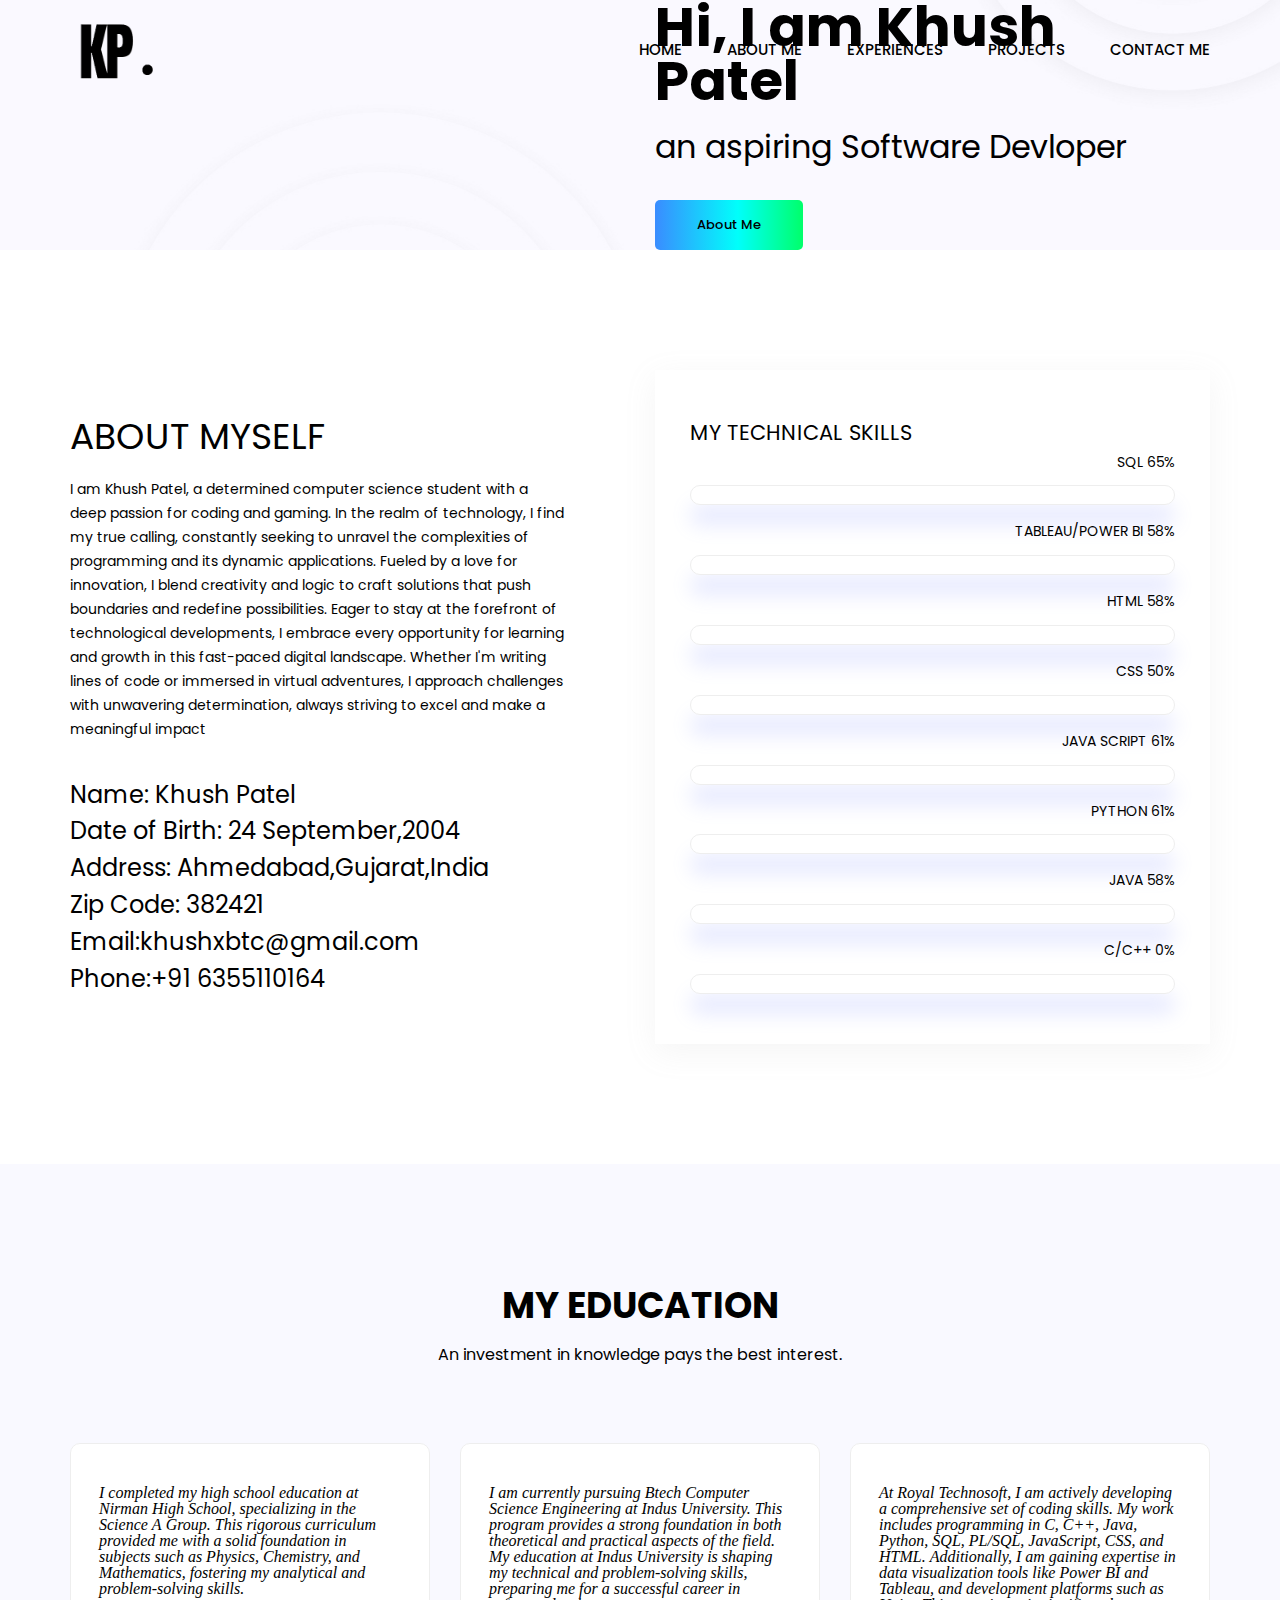
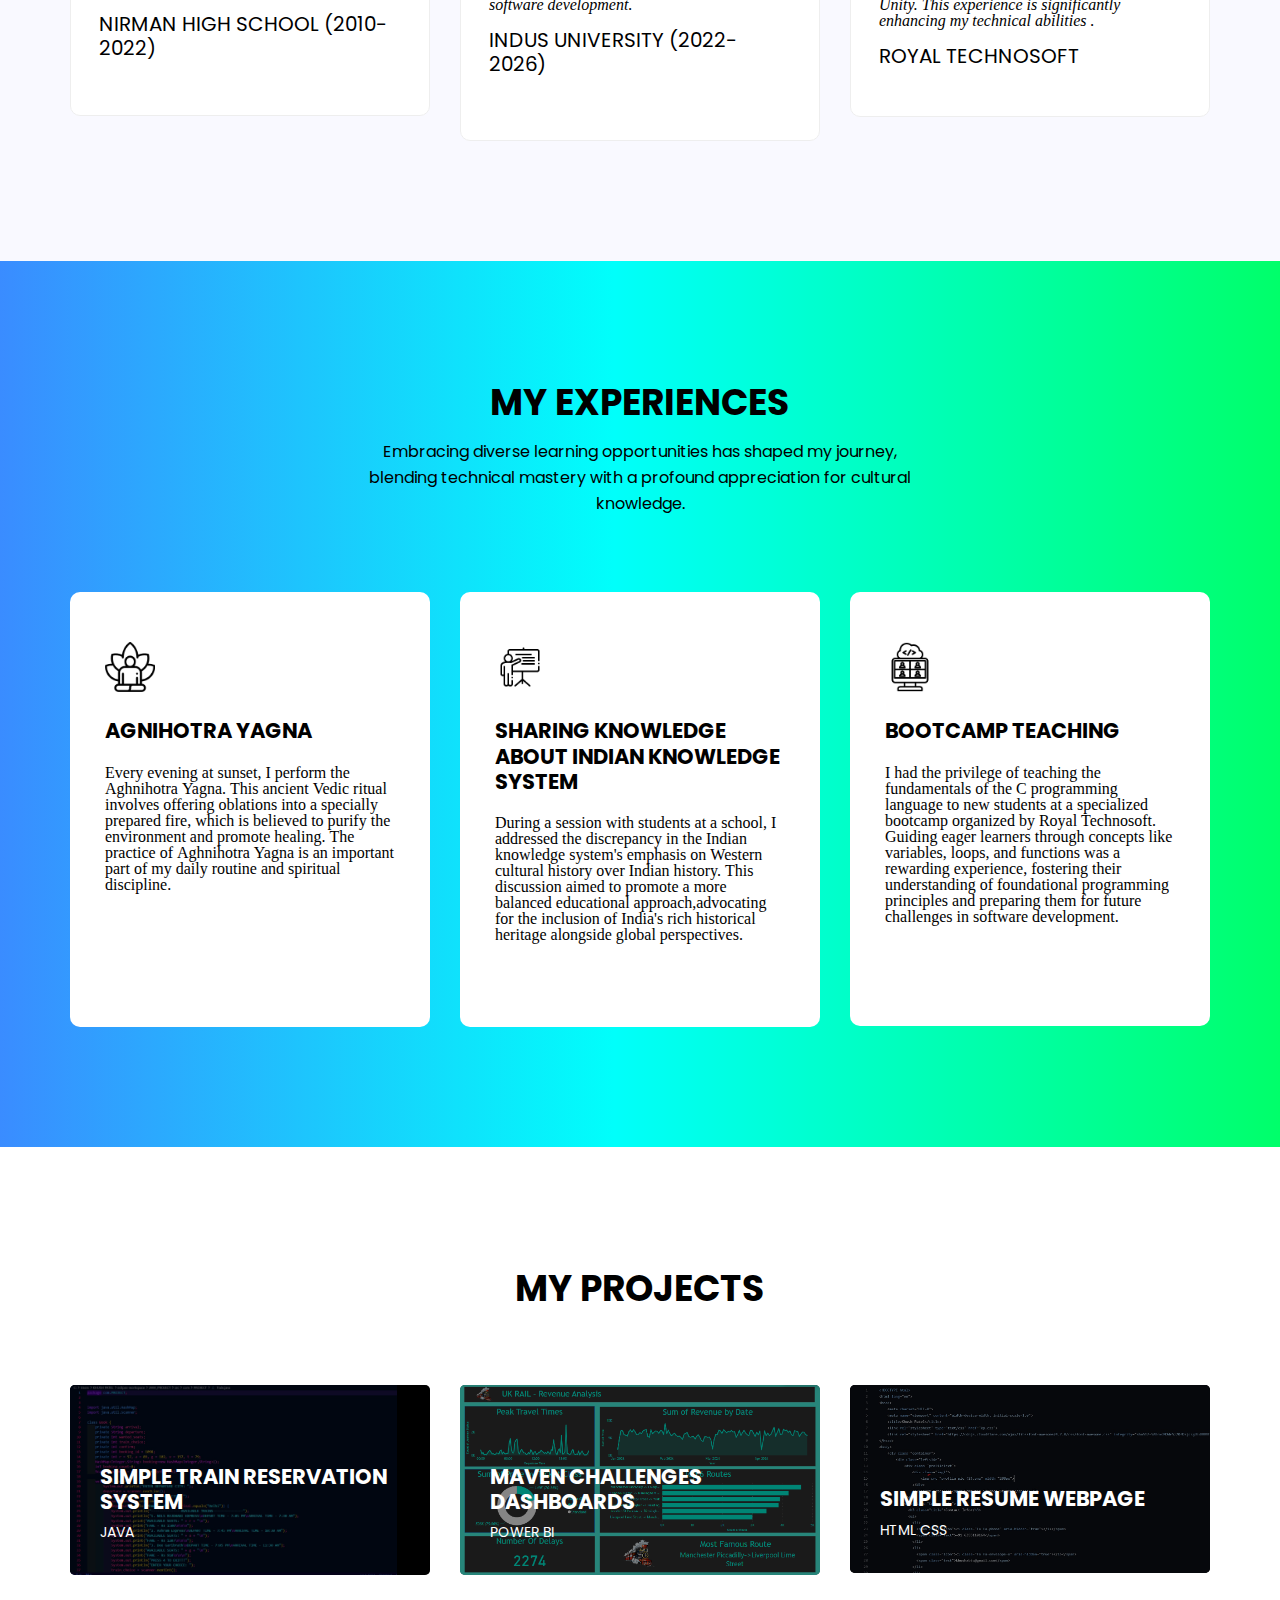
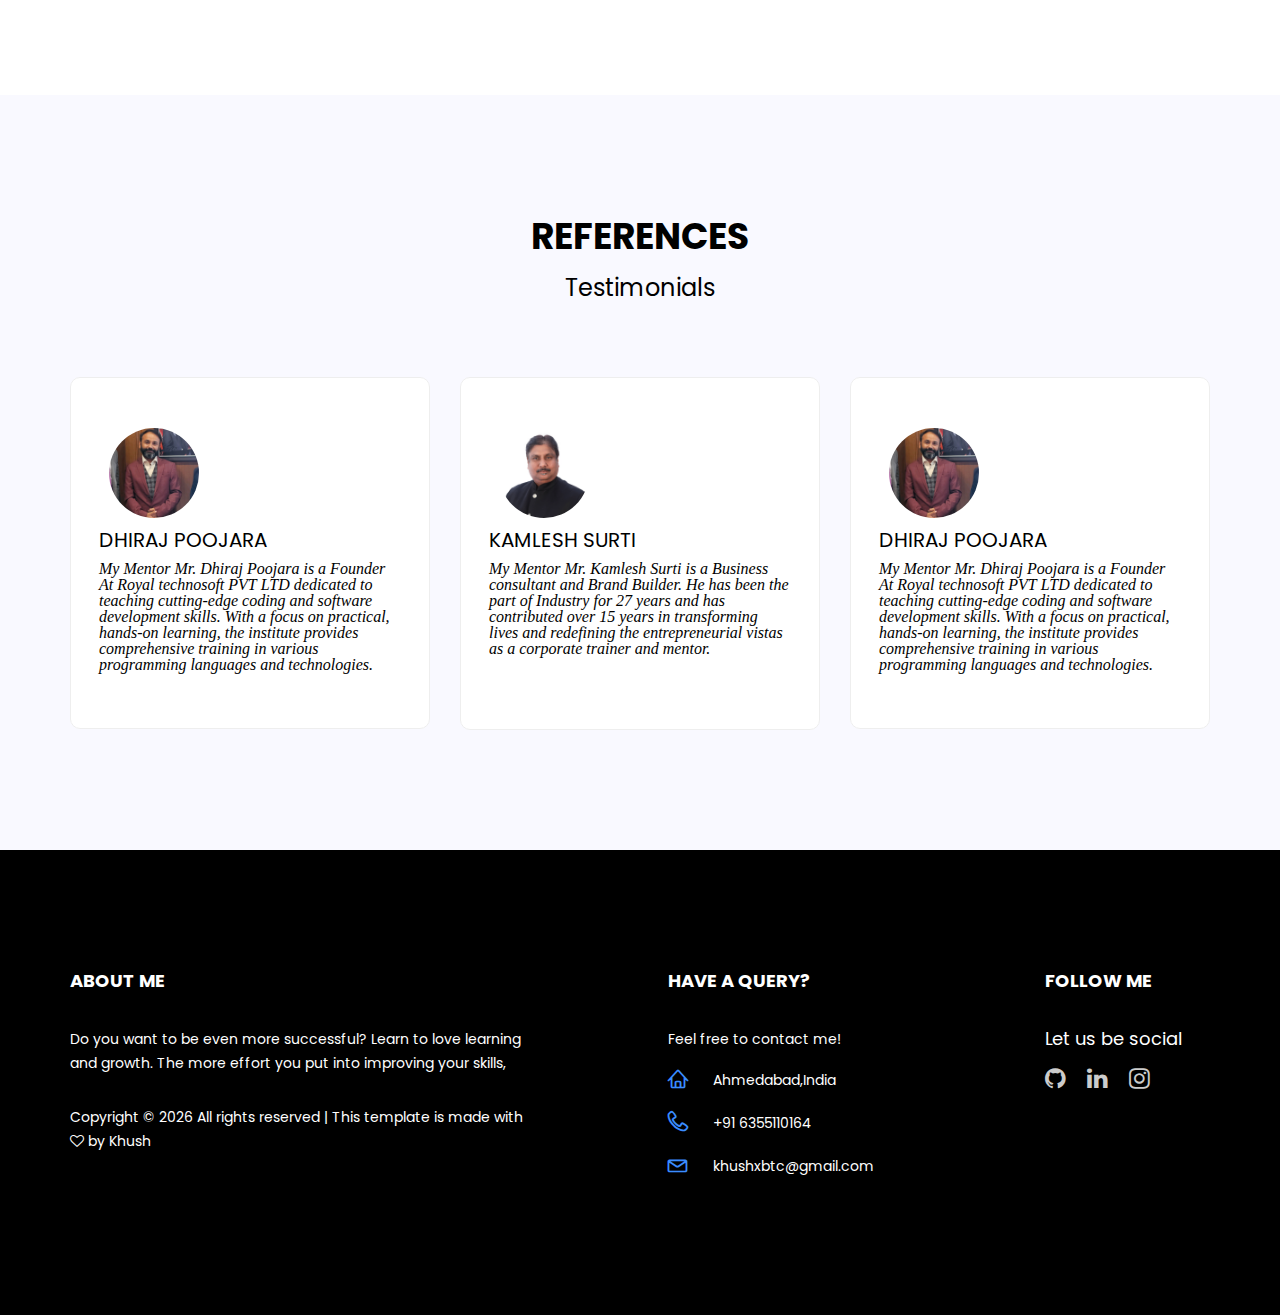
==== commit 88c57101: "Update index.html" ====
--- a/index.html
+++ b/index.html
@@ -254,7 +254,7 @@
 								<img src="img/001-meditation.png" width="50">
 							</div>
 							<br>
-							<h4>Aghnihotra Yagna</h4>
+							<h4>Agnihotra Yagna</h4>
 							<i class="fa fa-quotes">
 								<p>Every evening at sunset, I perform the Aghnihotra Yagna. This ancient Vedic ritual
 									involves offering oblations into a specially prepared fire, which is believed to
--- a/css/style.css
+++ b/css/style.css
@@ -3126,33 +3126,6 @@
 #java{
   height: 190px;
 }
-.animation {
-  height:50px;
-  overflow:hidden;
-  font-size: 35px;
-}
-
-.animation > div > div {
-  padding: 0.25rem 0.75rem;
-  height:2.81rem;
-  margin-bottom: 2.81rem;
-  display:inline-block;
-}
-
-.animation div:first-child {
-  animation: text-animation 8s infinite;
-}
-@keyframes text-animation {
-  0% {margin-top: 0;}
-  10% {margin-top: 0;}
-  20% {margin-top: -4.62rem;}
-  30% {margin-top: -4.62rem;}
-  40% {margin-top: -10.24rem;}
-  60% {margin-top: -10.24rem;}
-  70% {margin-top: -4.62rem;}
-  80% {margin-top: -4.62rem;}
-  90% {margin-top: 0;}
-  100% {margin-top: 0;}
-}
+
 
 /*---------------------------------------------------- */
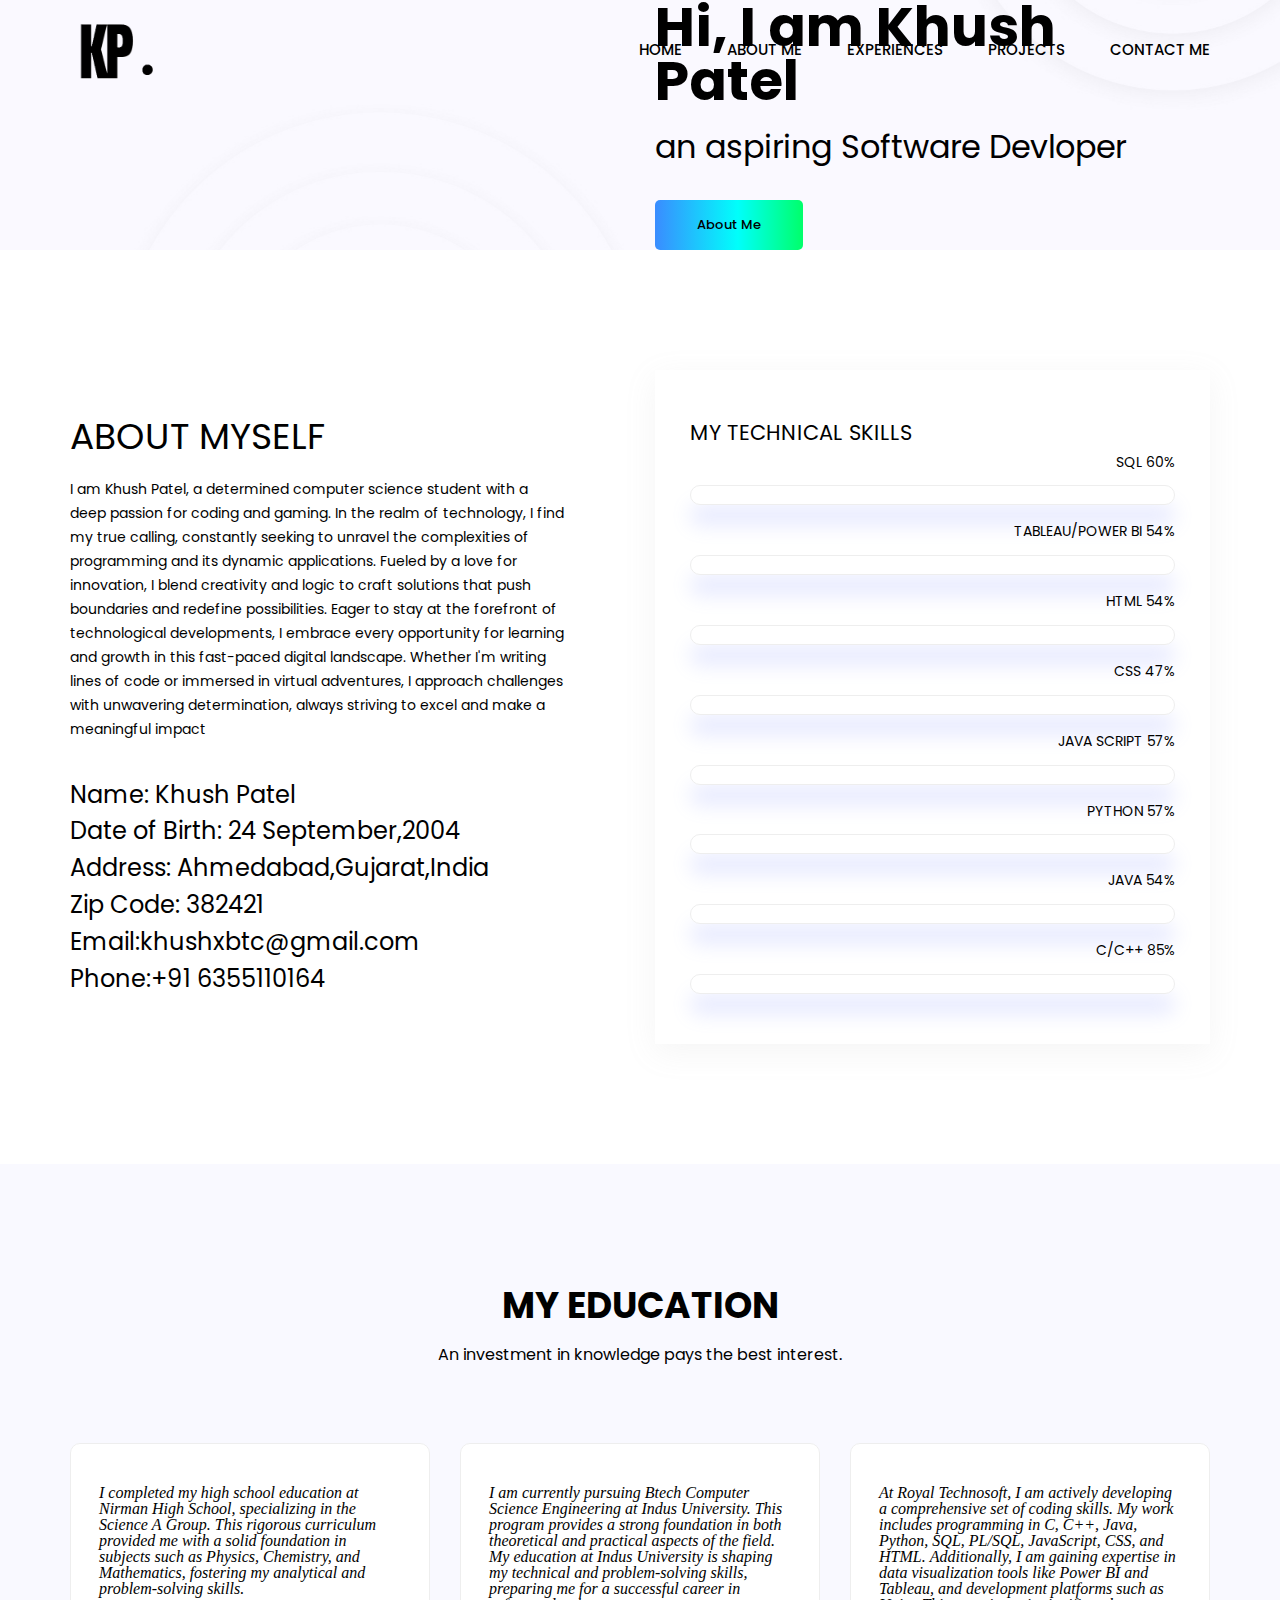
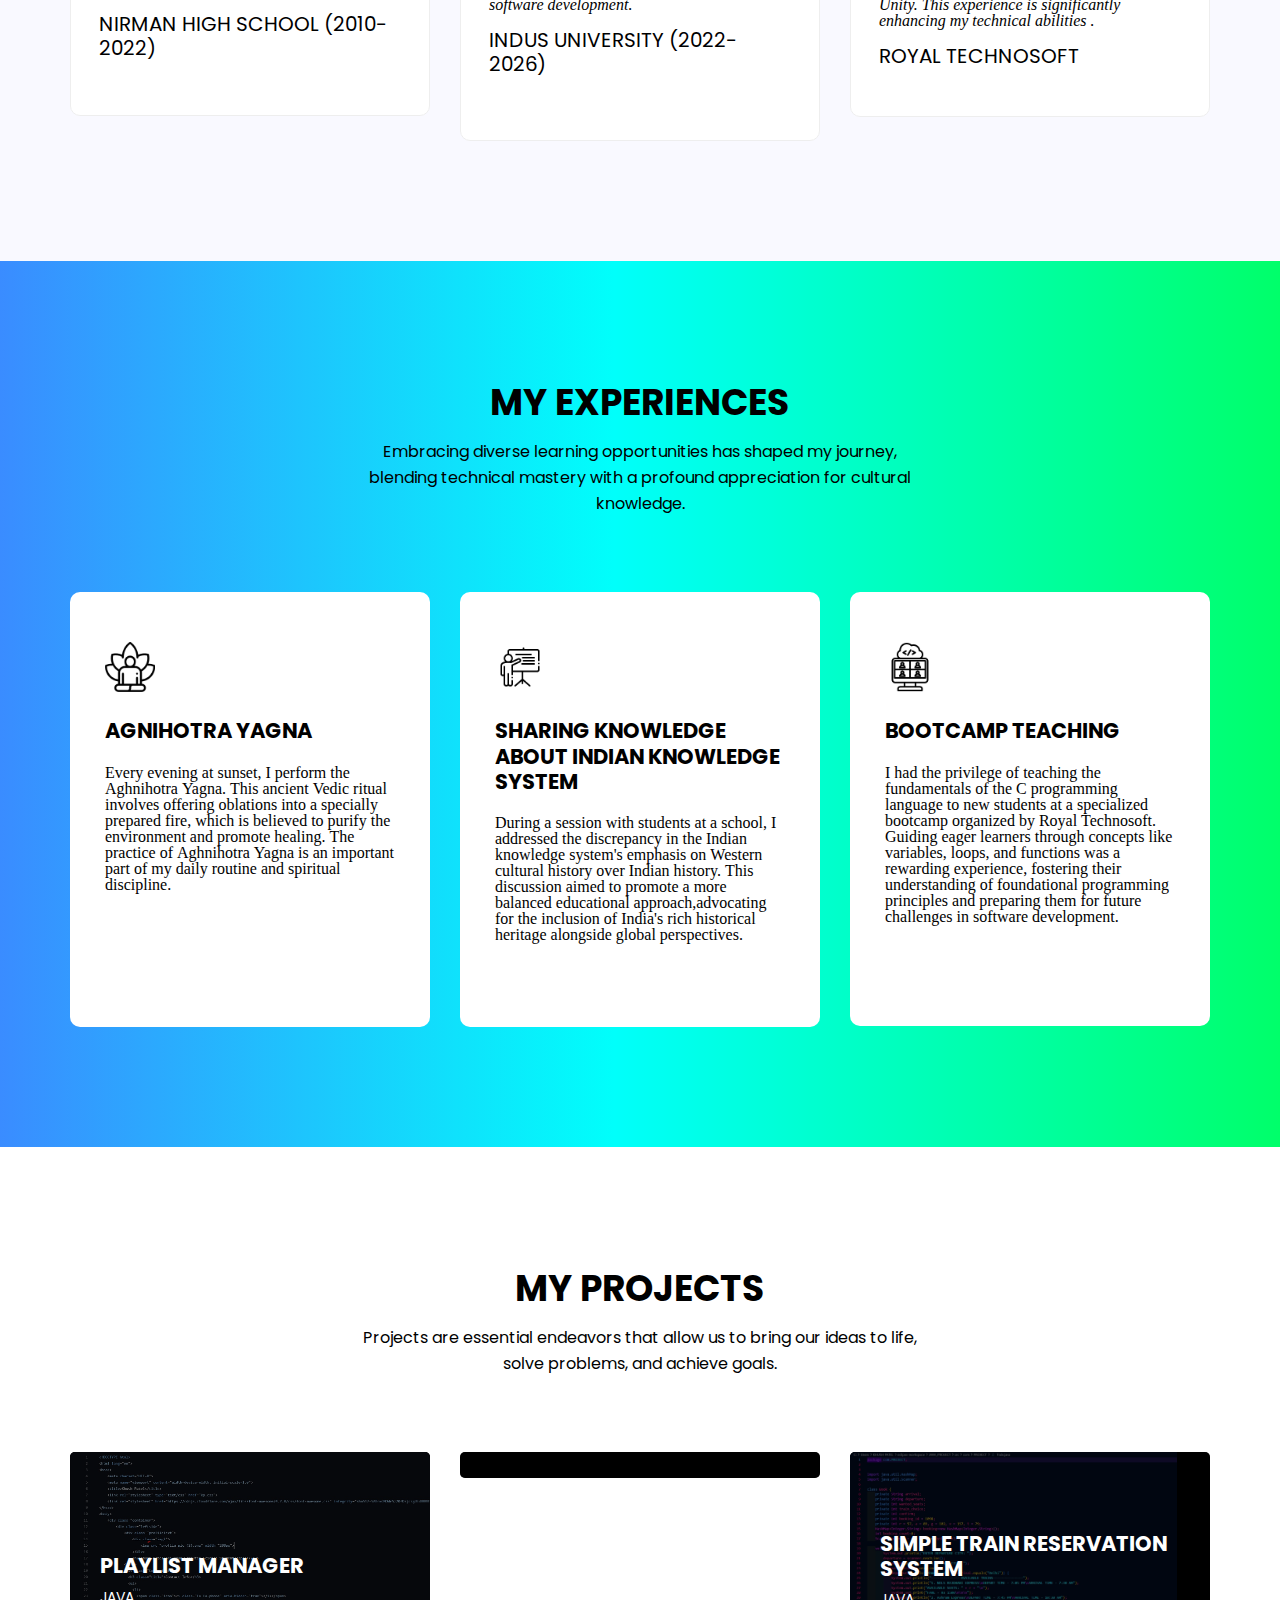
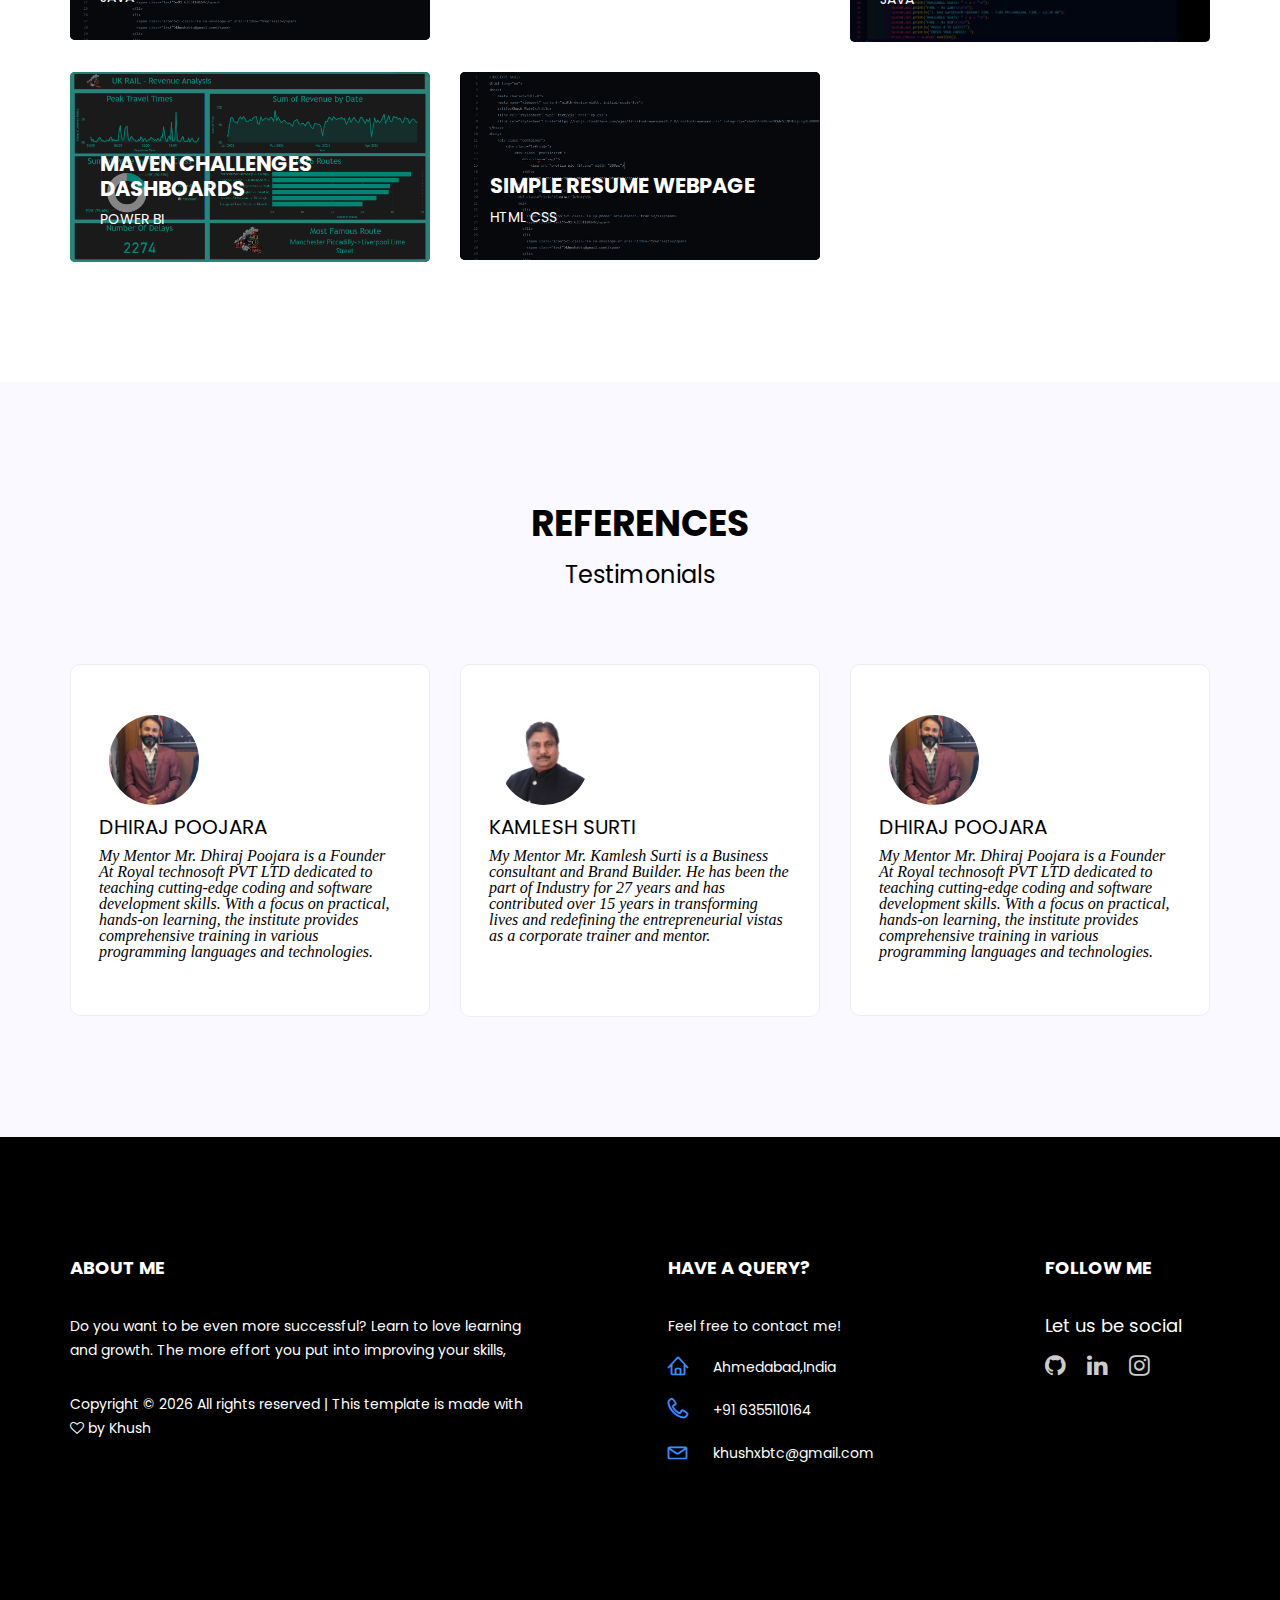
==== commit 5936ac01: "Update index.html" ====
--- a/index.html
+++ b/index.html
@@ -309,13 +309,36 @@
 		<div class="container">
 			<div class="main_title">
 				<h2>My Projects</h2>
+				<p>Projects are essential endeavors that allow us to bring our ideas to life, solve problems, and achieve goals.</p>
 			</div>
 			<div class="projects_inner row">
+				<div class="col-lg-4 col-sm-6 work">
+					<div class="projects_item">
+						<img class="img-fluid" src="img/projects/projects-3.jpg" alt="">
+						<div class="projects_text">
+							<a href="https://github.com/KHUSHxBTC/PLAYLIST-MANAGER/tree/main" target="_blank">
+								<h4>PLAYLIST MANAGER</h4>
+							</a>
+							<p>JAVA</p>
+						</div>
+					</div>
+				</div>
+				<div class="col-lg-4 col-sm-6 work">
+					<div class="projects_item">
+						<img class="img-fluid" src="img/projects/download.jpeg" alt="">
+						<div class="projects_text">
+							<a href="https://github.com/KHUSHxBTC/BOKERS-E-LIBRARY-/tree/main" target="_blank">
+								<h4>E-LIBRARY</h4>
+							</a>
+							<p>HTML CSS</p>
+						</div>
+					</div>
+				</div>
 				<div class="col-lg-4 col-sm-6 brand web">
 					<div class="projects_item">
 						<img class="img-fluid" src="img/projects/projects-1.jpg" alt="" id="java">
 						<div class="projects_text">
-							<a href="https://github.com/KHUSHxBTC/JAVA_TRAIN_RESERVATION_SYSTEM">
+							<a href="https://github.com/KHUSHxBTC/JAVA_TRAIN_RESERVATION_SYSTEM" target="_blank">
 								<h4>SIMPLE TRAIN RESERVATION SYSTEM</h4>
 							</a>
 							<p>JAVA</p>
@@ -326,7 +349,7 @@
 					<div class="projects_item">
 						<img class="img-fluid" src="img/projects/projects-1 (2).jpg" alt="">
 						<div class="projects_text">
-							<a href="https://app.powerbi.com/groups/me/reports/b83111ad-d0f6-45c7-b7a1-6cd6b5867183/f08fa0ab6b1454f1fd01?experience=power-bi">
+							<a href="https://app.powerbi.com/groups/me/reports/b83111ad-d0f6-45c7-b7a1-6cd6b5867183/f08fa0ab6b1454f1fd01?experience=power-bi" target="_blank">
 								<h4>MAVEN challenges DASHBOARDS</h4>
 							</a>
 							<p>POWER BI </p>
@@ -337,14 +360,16 @@
 					<div class="projects_item">
 						<img class="img-fluid" src="img/projects/projects-3.jpg" alt="">
 						<div class="projects_text">
-							<a href="https://github.com/KHUSHxBTC/RESUME">
+							<a href="https://github.com/KHUSHxBTC/RESUME" target="_blank">
 								<h4>SIMPLE RESUME WEBPAGE</h4>
 							</a>
 							<p>HTML CSS</p>
 						</div>
 					</div>
 				</div>
-			</div>
+				
+			</div>
+			
 		</div>
 	</section>
 	<!--================End Projects Area =================-->
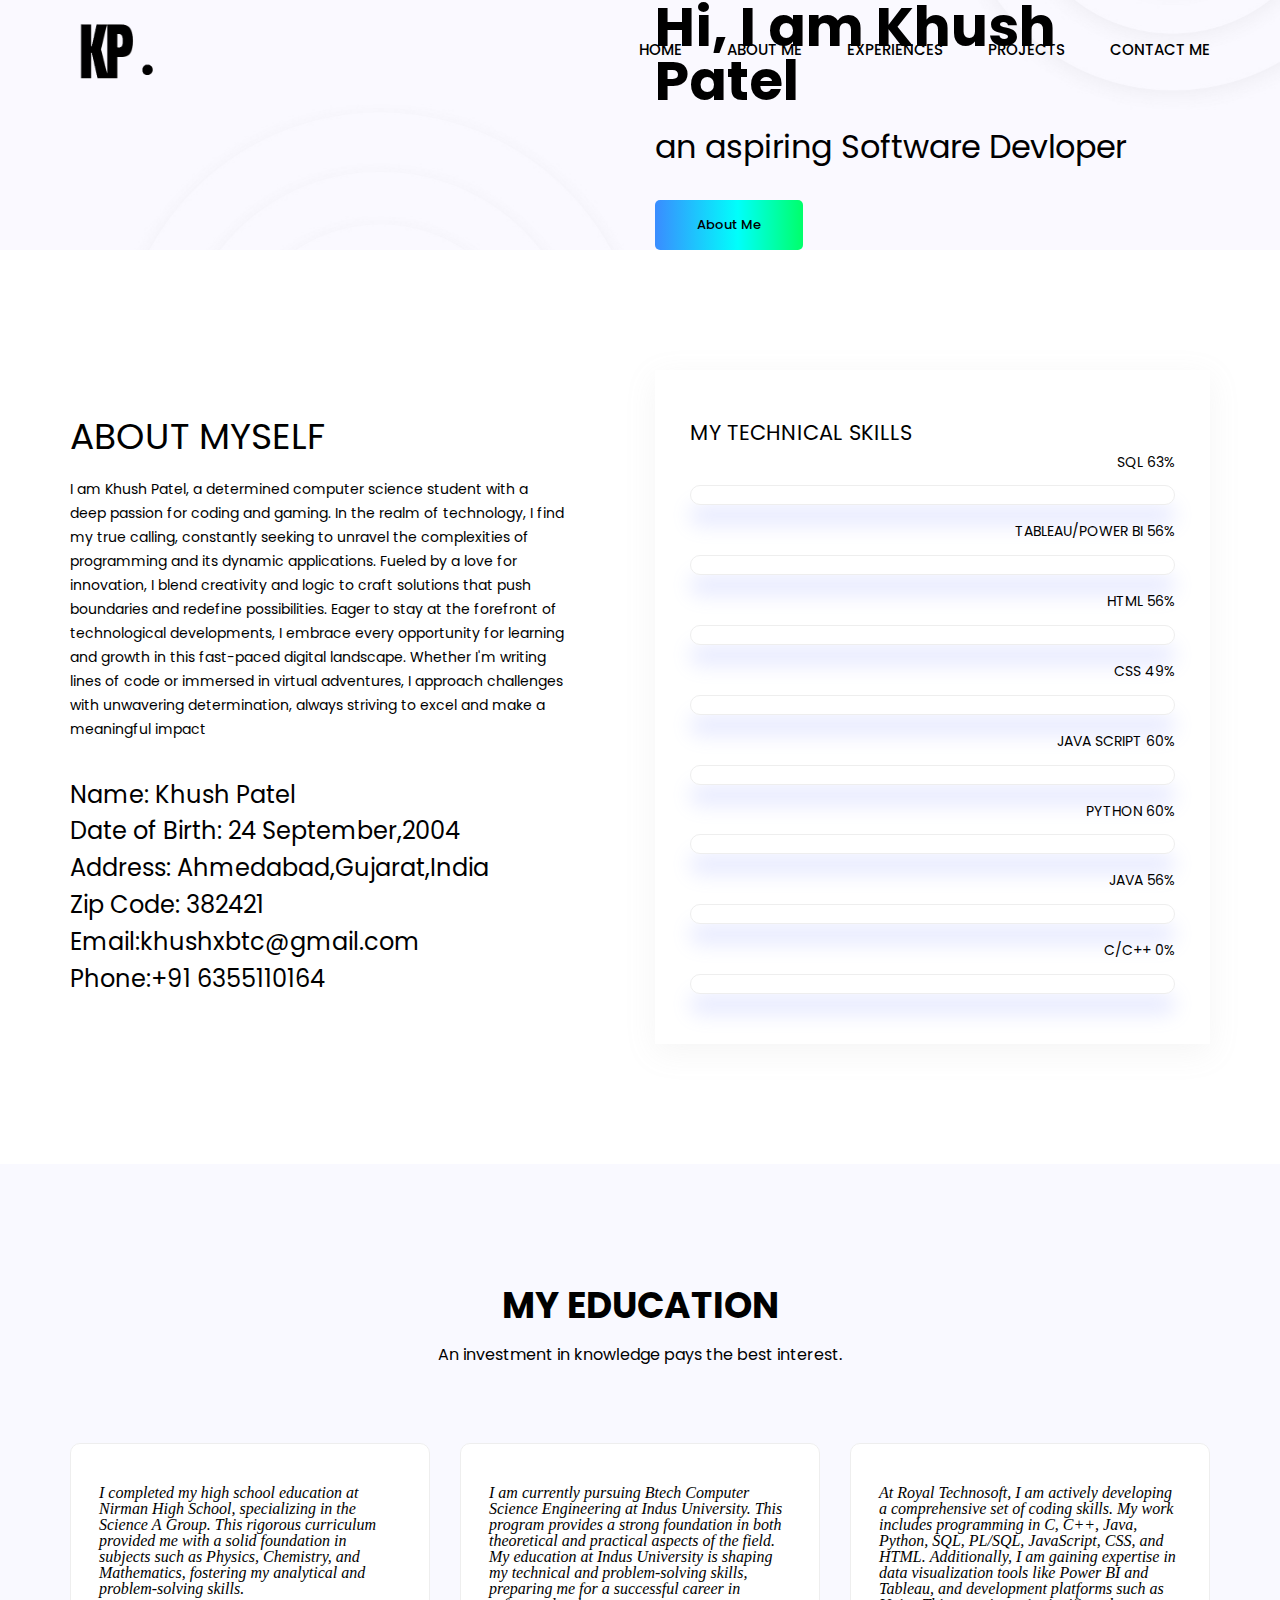
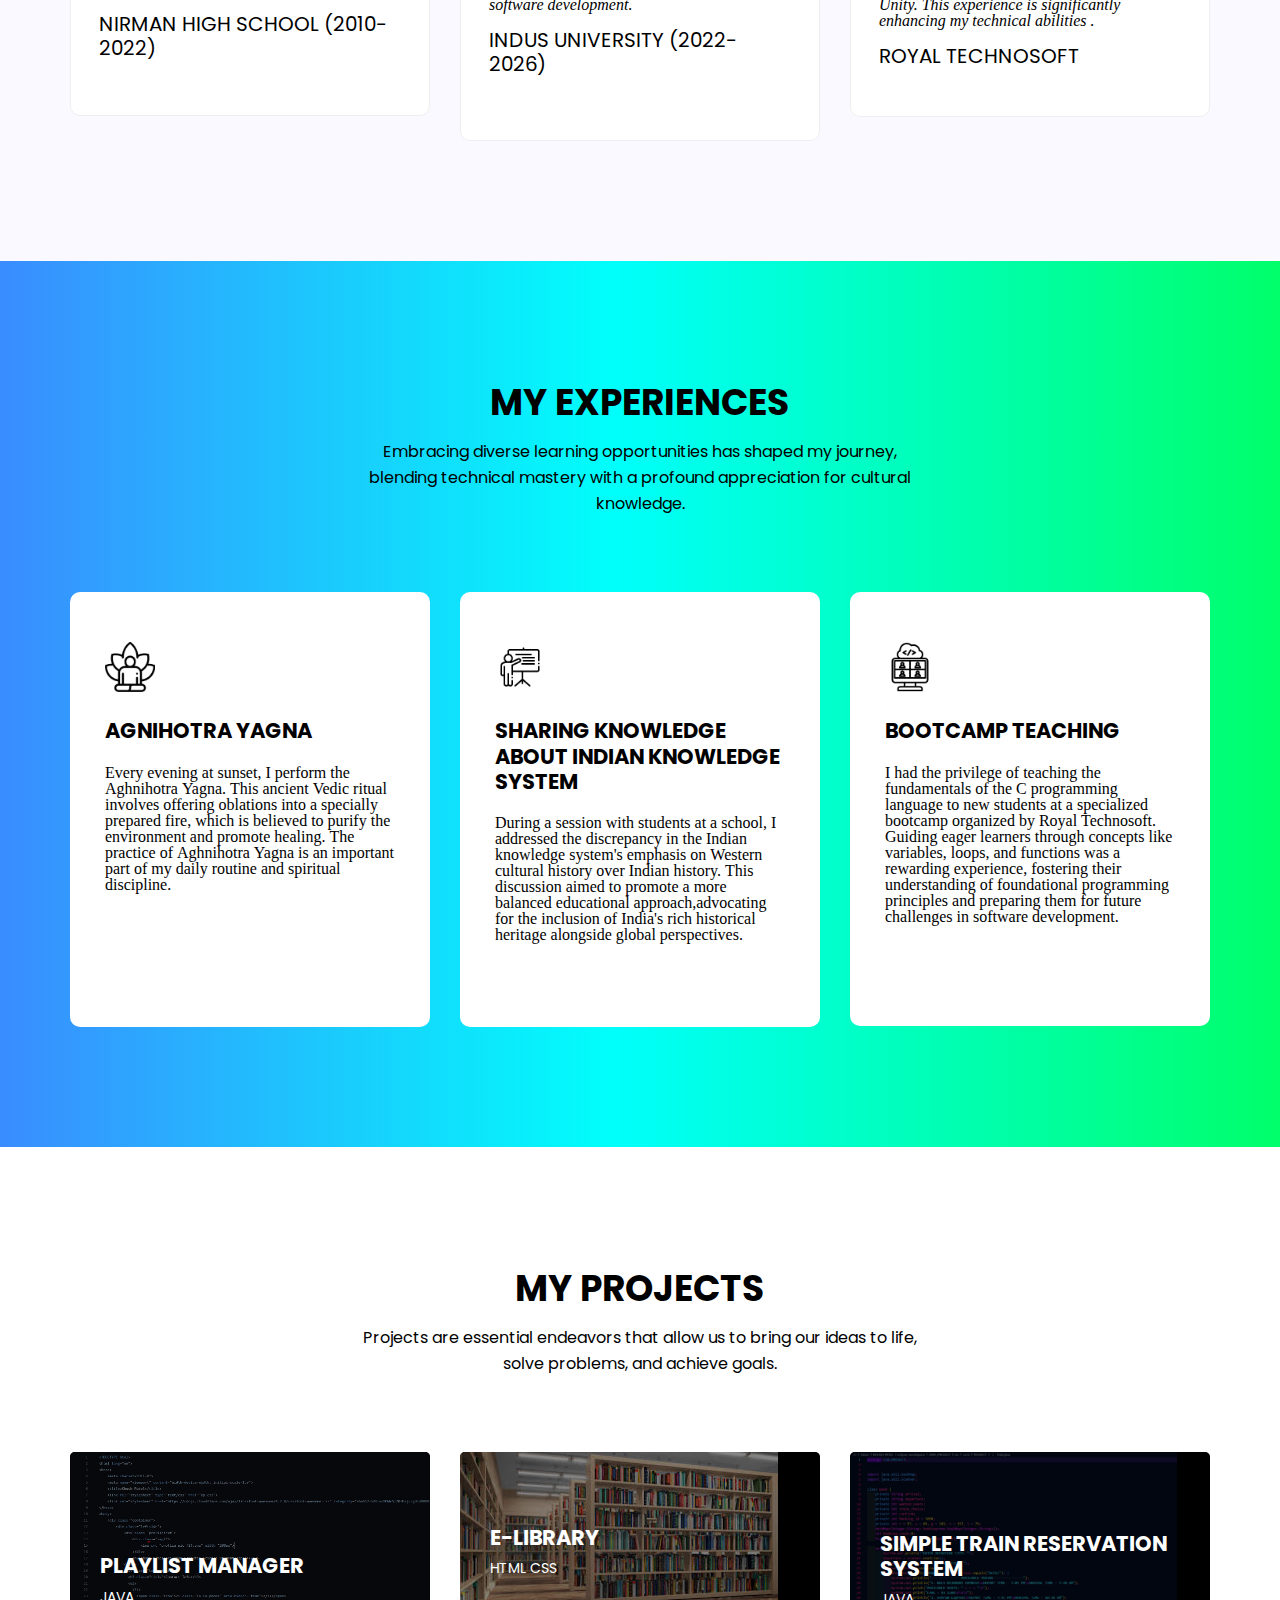
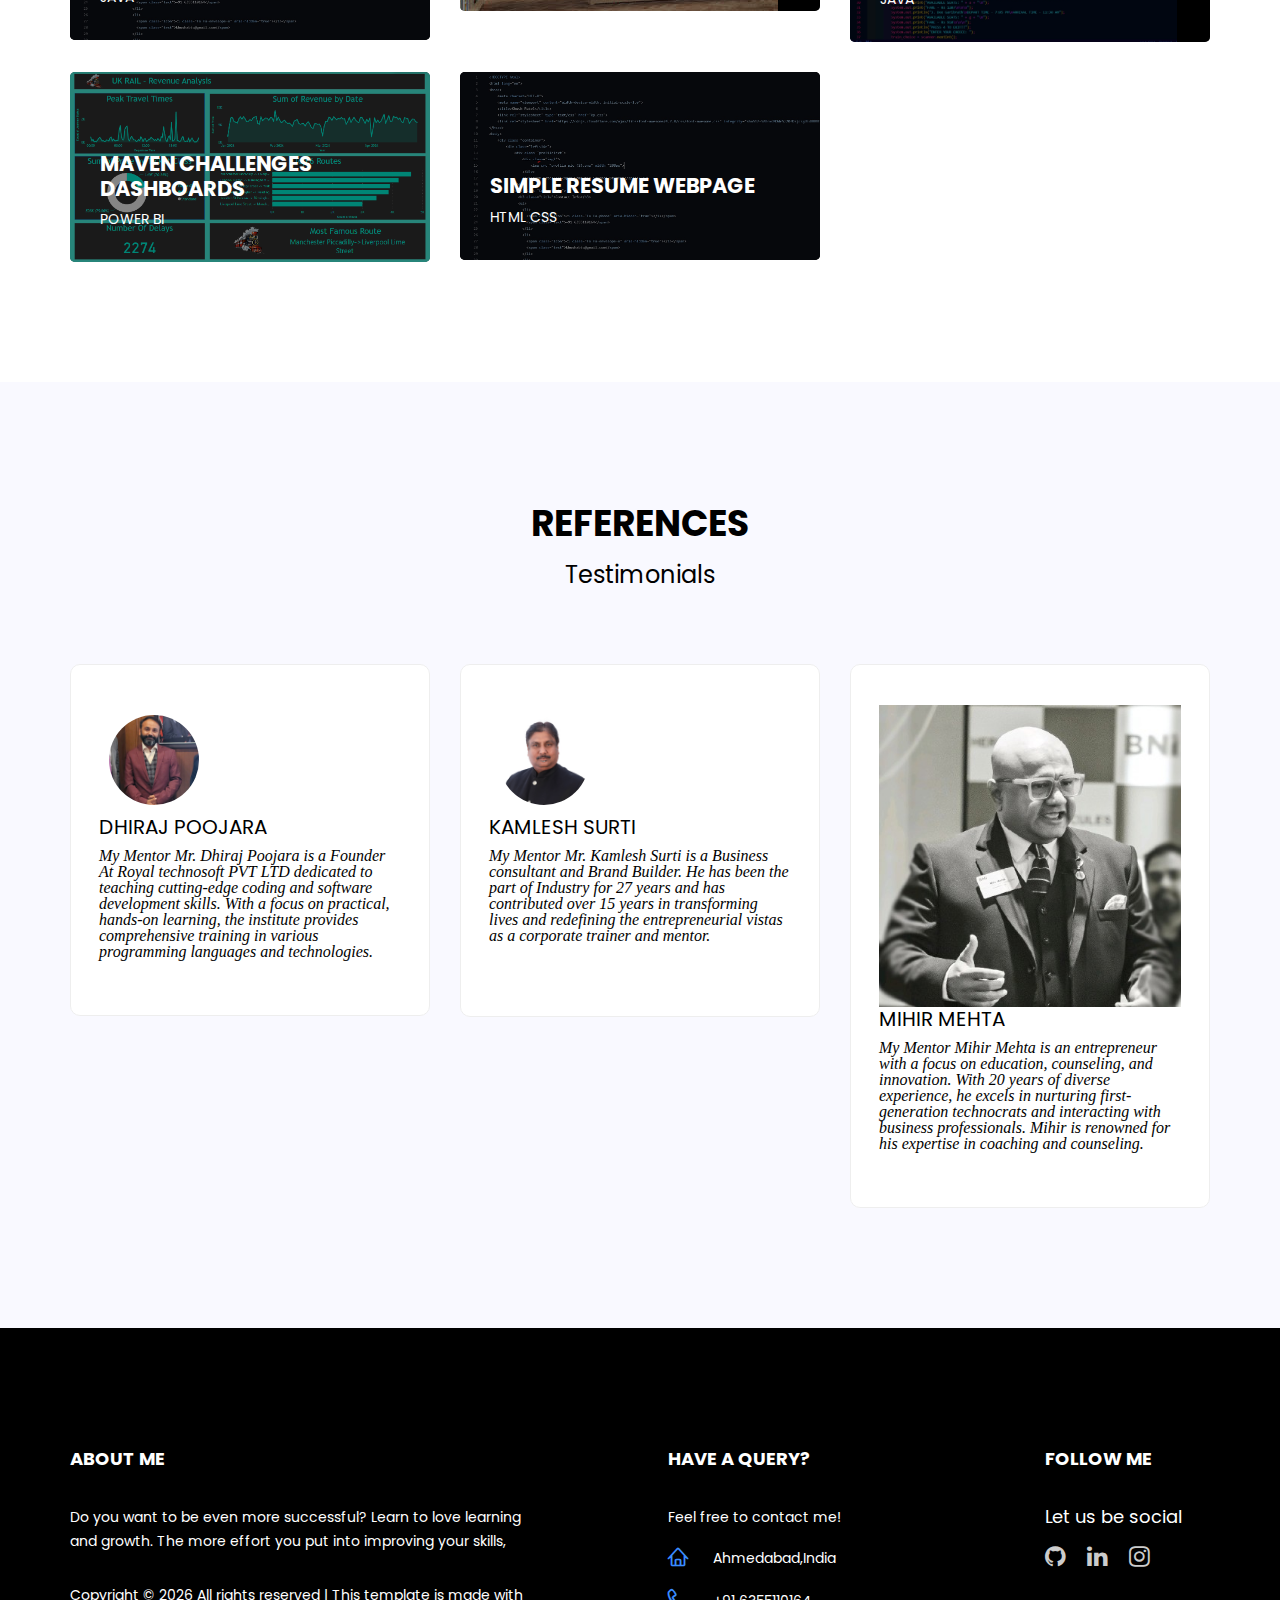
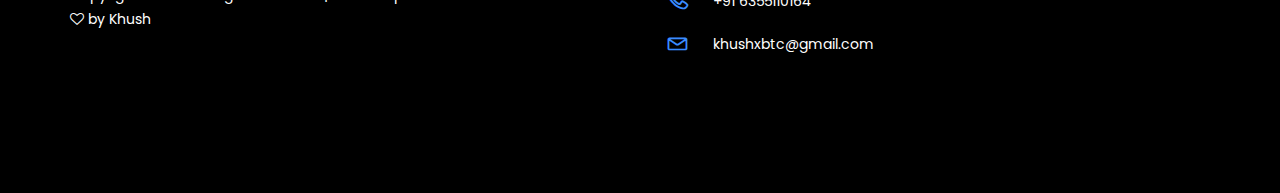
==== commit 9f6fd300: "Update index.html" ====
--- a/index.html
+++ b/index.html
@@ -376,49 +376,62 @@
 
 	<!--================Testimonials Area =================-->
 	<section class="testimonials_area p_120">
-		<div class="container">
-			<div class="main_title">
-				<h2>REFERENCES</h2>
-				<h3>Testimonials</h3>
-			</div>
-			<div class="testi_inner">
-				<div class="testi_slider owl-carousel">
-					<div class="item">
-						<div class="testi_item">
-							<div id="dst">
-								<img src="img/dhiraj_sir.jpeg" id="ds">
-								<h4>Dhiraj Poojara</h4>
-								<i class="fa fa-quotes">
-									<p>My Mentor Mr. Dhiraj Poojara is a Founder At Royal technosoft PVT LTD dedicated
-										to
-										teaching cutting-edge coding and software development skills. With a focus on
-										practical, hands-on learning, the institute provides comprehensive training in
-										various programming languages and technologies. </p>
-								</i>
-							</div>
-						</div>
-					</div>
-					<div class="item">
-						<div class="testi_item">
-							<div id="kst">
-								<img src="img/Kamlesh_Sir.png" id="ks">
-								<h4>Kamlesh Surti</h4>
-								<i class="fa fa-quotes">
-									<p>My Mentor Mr. Kamlesh Surti is a Business consultant and Brand Builder. He has
-										been
-										the part of Industry for 27 years and has contributed over 15 years in
-										transforming
-										lives and redefining the entrepreneurial vistas as a corporate trainer and
-										mentor.
-									</p>
-								</i>
-							</div>
-						</div>
-					</div>
-				</div>
-			</div>
-		</div>
-	</section>
+			<div class="container">
+				<div class="main_title">
+					<h2>REFERENCES</h2>
+					<h3>Testimonials</h3>
+				</div>
+				<div class="testi_inner">
+					<div class="testi_slider owl-carousel">
+						<div class="item">
+							<div class="testi_item">
+								<div id="dst">
+									<img src="img/dhiraj_sir.jpeg" id="ds">
+									<h4>Dhiraj Poojara</h4>
+									<i class="fa fa-quotes">
+										<p>My Mentor Mr. Dhiraj Poojara is a Founder At Royal technosoft PVT LTD dedicated
+											to
+											teaching cutting-edge coding and software development skills. With a focus on
+											practical, hands-on learning, the institute provides comprehensive training in
+											various programming languages and technologies. </p>
+									</i>
+								</div>
+							</div>
+						</div>
+						<div class="item">
+							<div class="testi_item">
+								<div id="kst">
+									<img src="img/Kamlesh_Sir.png" id="ks">
+									<h4>Kamlesh Surti</h4>
+									<i class="fa fa-quotes">
+										<p>My Mentor Mr. Kamlesh Surti is a Business consultant and Brand Builder. He has
+											been
+											the part of Industry for 27 years and has contributed over 15 years in
+											transforming
+											lives and redefining the entrepreneurial vistas as a corporate trainer and
+											mentor.
+										</p>
+									</i>
+								</div>
+							</div>
+						</div>
+						<div class="item">
+							<div class="testi_item">
+								<div id="mst">
+									<img src="img/mihir.jpeg" id="ms">
+									<h4>Mihir Mehta</h4>
+									<i class="fa fa-quotes">
+										<p>My Mentor
+											Mihir Mehta is an entrepreneur with a focus on education, counseling, and innovation. With 20 years of diverse experience, he excels in nurturing first-generation technocrats and interacting with business professionals. Mihir is renowned for his expertise in coaching and counseling.
+										</p>
+									</i>
+								</div>
+							</div>
+						</div>
+					</div>
+				</div>
+			</div>
+		</section>
 	<!--================End Testimonials Area =================-->
 	<!--================Footer Area =================-->
 	<footer class="footer_area p_120">
